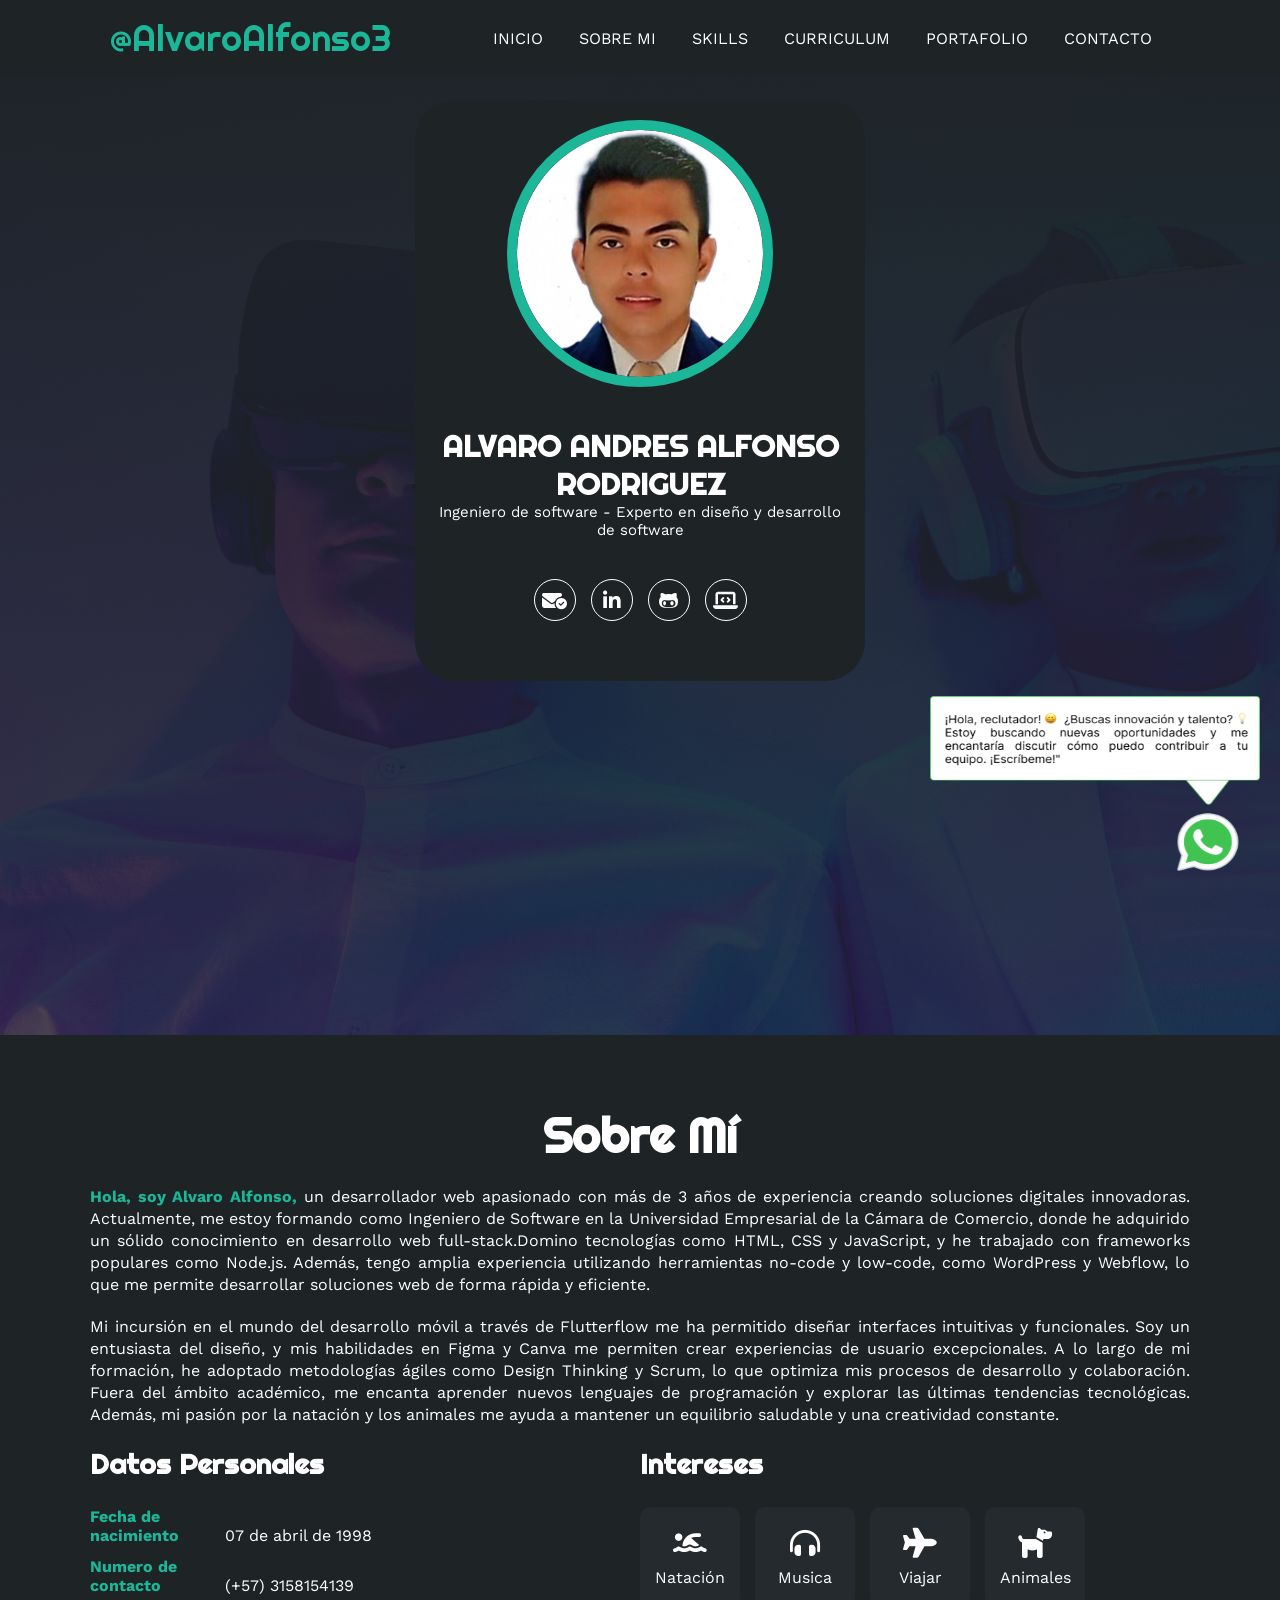
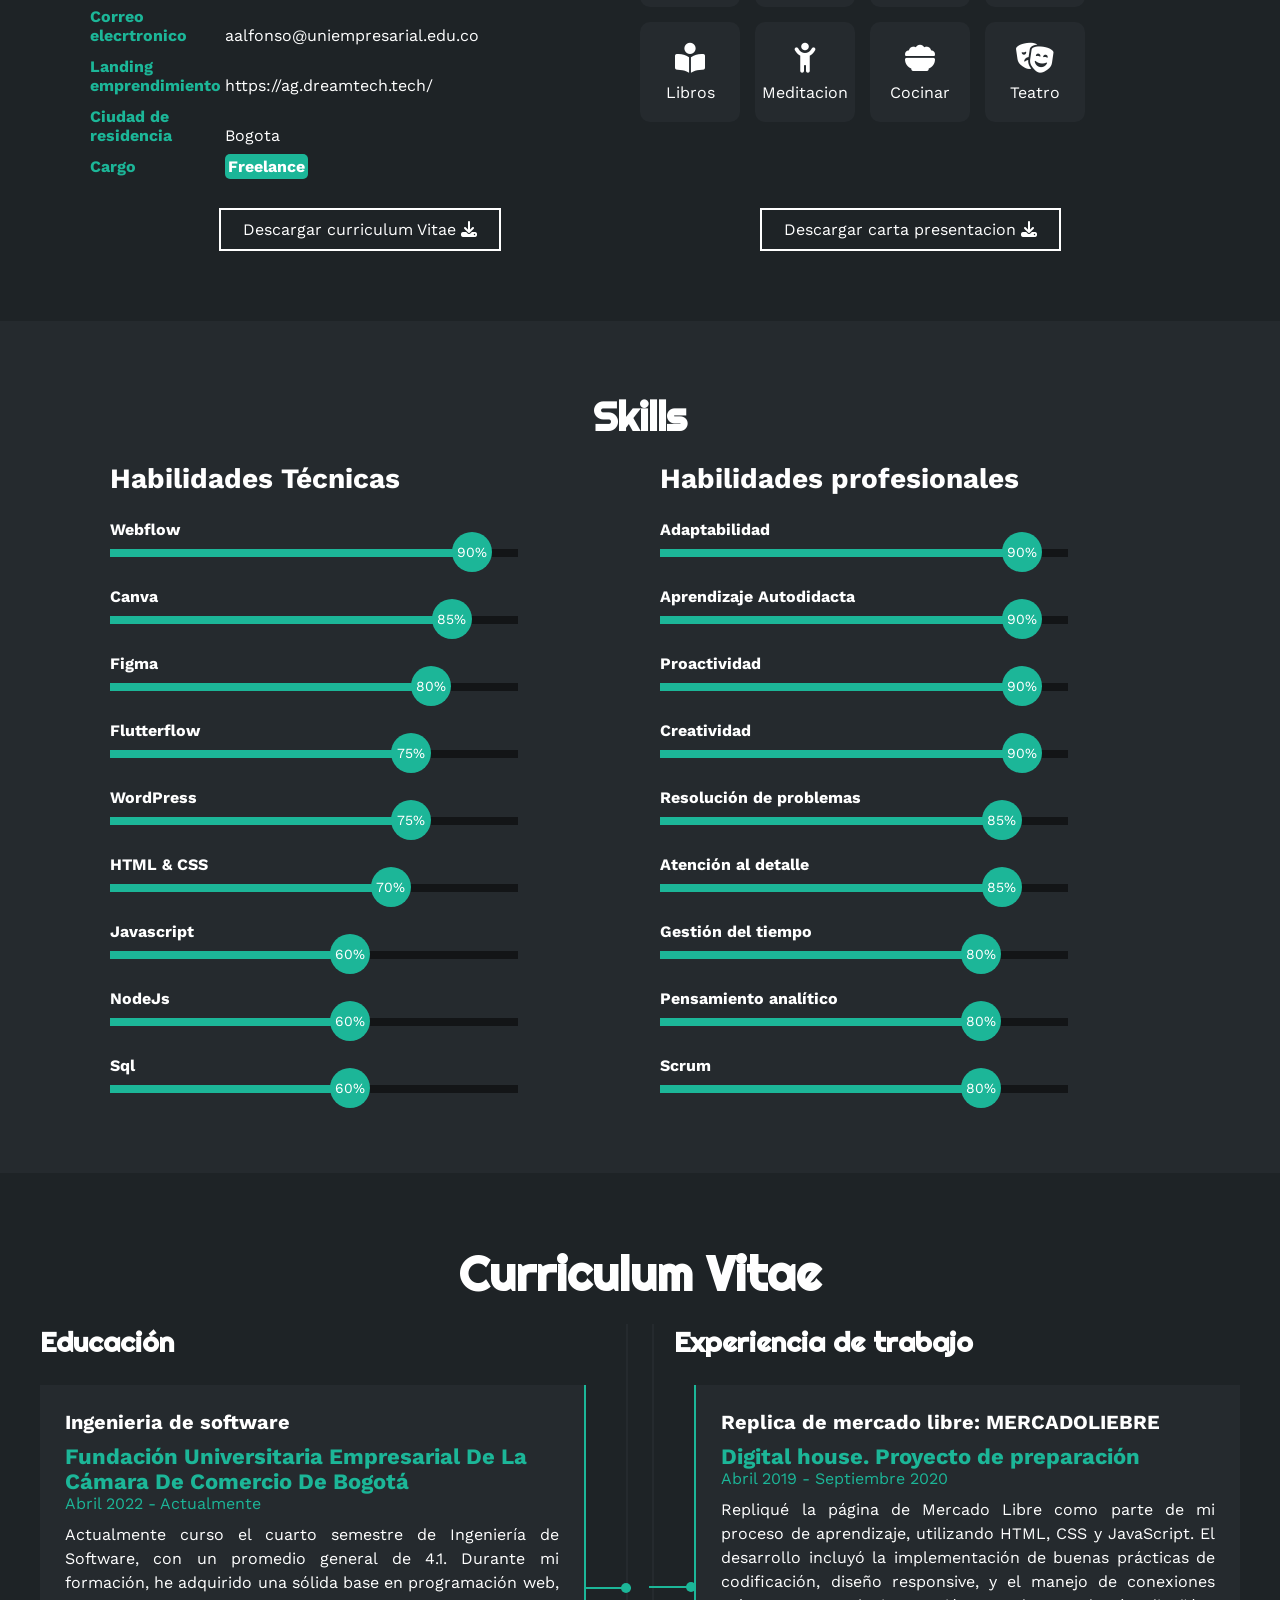
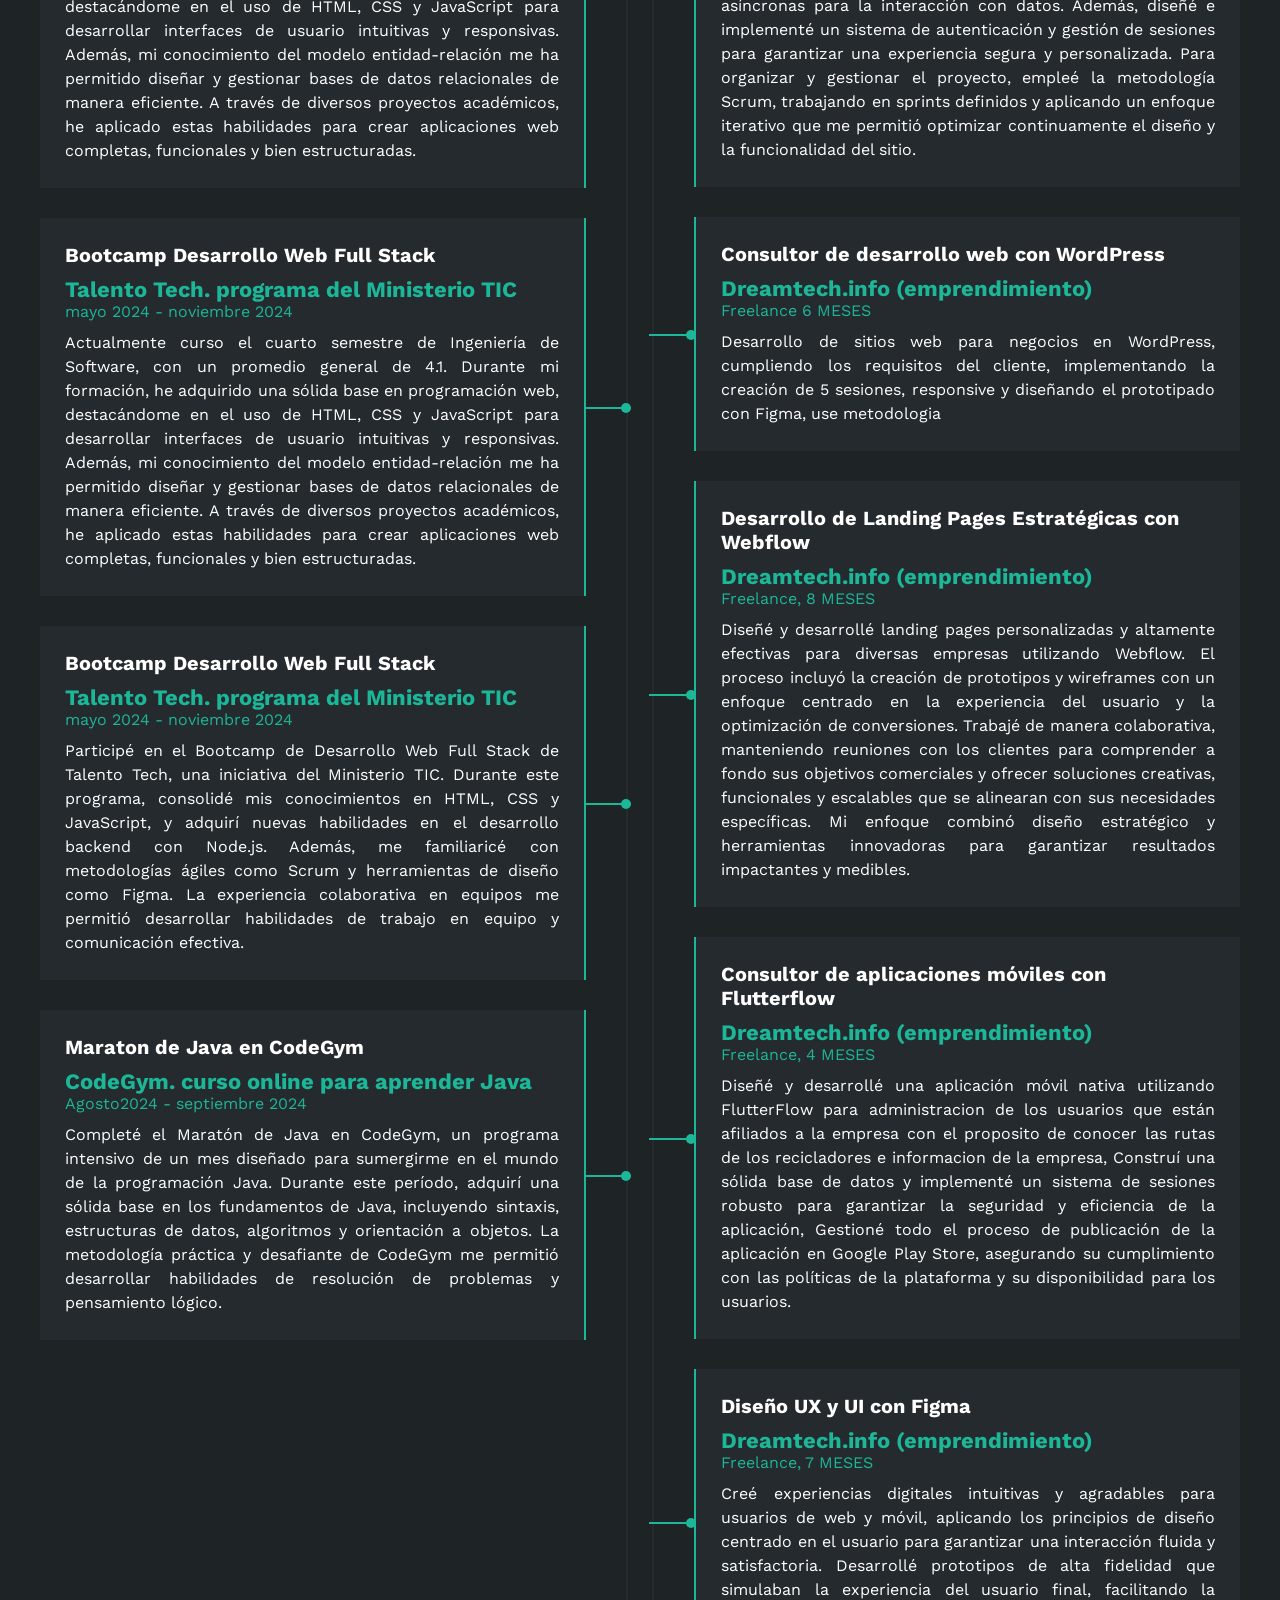
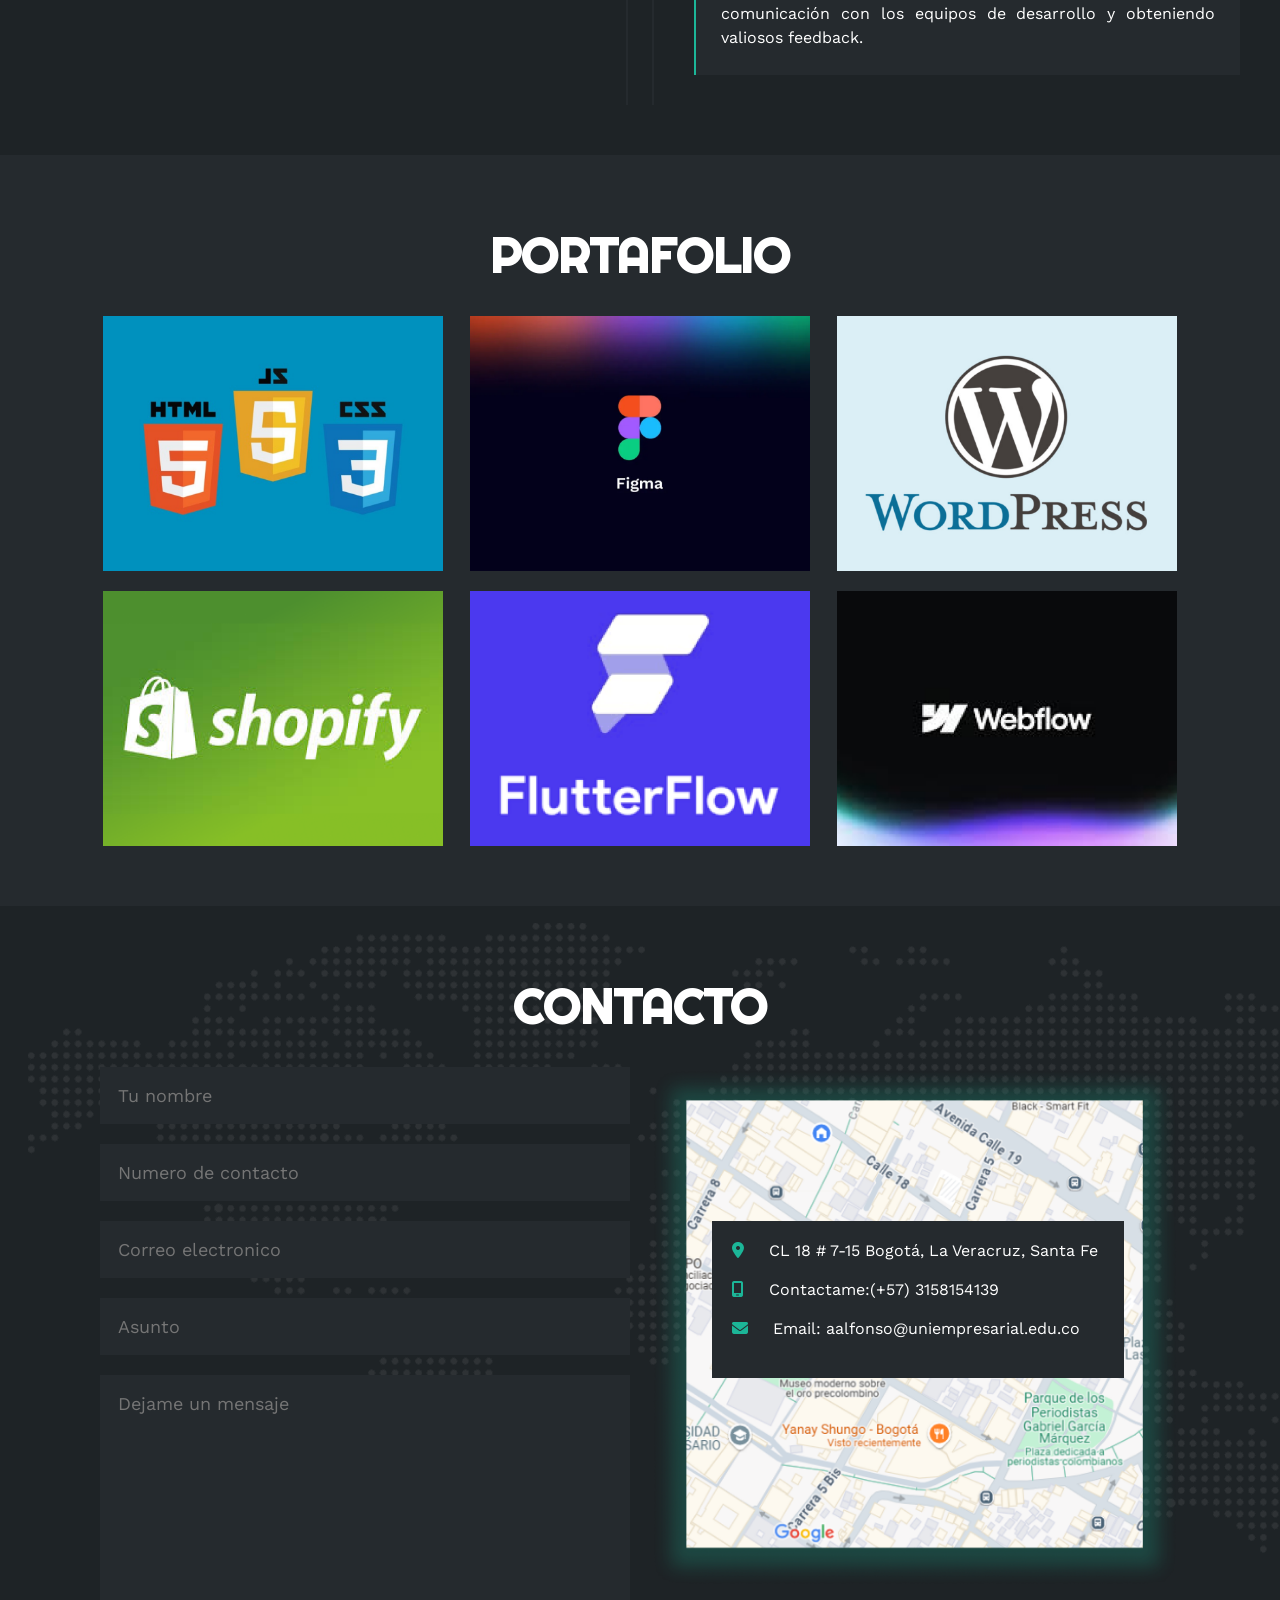
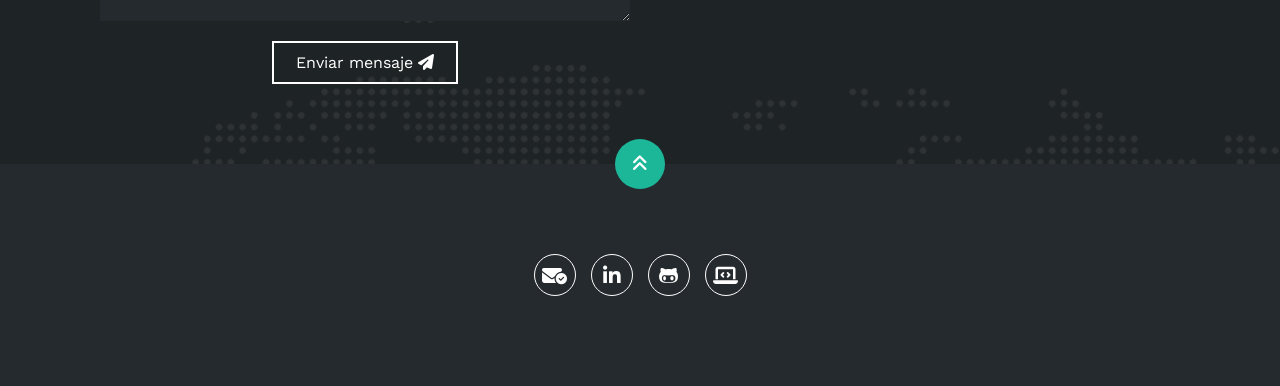
==== index.html @ a4301107 "upload proyect portafolio @AlvaroAlfonso" ====
<!DOCTYPE html>
<html lang="en">
<head>
    <meta charset="UTF-8">
    <meta name="viewport" content="width=device-width, initial-scale=1.0">
    <link rel="stylesheet" href="https://cdnjs.cloudflare.com/ajax/libs/font-awesome/6.6.0/css/all.min.css" integrity="sha512-Kc323vGBEqzTmouAECnVceyQqyqdsSiqLQISBL29aUW4U/M7pSPA/gEUZQqv1cwx4OnYxTxve5UMg5GT6L4JJg==" crossorigin="anonymous" referrerpolicy="no-referrer" />
    <title>Portafolio Alvaro Alfonso</title>
    <link rel="stylesheet" href="index.css">
</head>
<body>
    <!-- MENU ENCABEZADO-->
    <div class="contenedor-header">
        <header>
            <div class="logo">
                <a href="#">@AlvaroAlfonso3</a>
            </div>
            <nav id="nav" class="responsive">
                <ul>
                    <li><a href="#inicio" onclick="seleccionar()">INICIO</a></li>
                    <li><a href="#sobremi" onclick="seleccionar()">SOBRE MI</a></li>
                    <li><a href="#skills" onclick="seleccionar()">SKILLS</a></li>
                    <li><a href="#curriculum" onclick="seleccionar()">CURRICULUM</a></li>
                    <li><a href="#portafolio" onclick="seleccionar()">PORTAFOLIO</a></li>
                    <li><a href="#contato" onclick="seleccionar()">CONTACTO</a></li>
                </ul>
            </nav>
            <div class="nav-responsive" onclick="mostrarOcutarMenu()">
                <i class="fa-solid fa-bars"></i> 
            </div>
        </header>
    </div>

    <!-- SECCION INICIO-->
    <section id="inicio" class="inicio">
        <div class="contenido-banner">
            <div class="contenedor-img">
                <img src="/images/perfil Alvaro Alfonso.png" alt="foto_perfil_AlvaroAlfonso3">
            </div>
            <h1>ALVARO ANDRES ALFONSO RODRIGUEZ</h1>
            <h2>Ingeniero de software - Experto en diseño y desarrollo de software</h2>
            <div class="redes">
                <a href="mailto:aalfonso@uniempresarial.edu.co?subject=Vimos%20tu%20portafolio%20web%20y%20me%20gustaria%20contactarte&body=Hola%2C%20Alvaro%20Andres%20Alfonso%20Rodriguez%20vimos%20tu%20portafolio%20web%2C%20nos%20llama%20la%20atencion%20y%20queremos%20contactarnos%20contigo..." target="_blank" title="Estoy aquí para colaborar. ¡Escríbeme!"><i class="fa-solid fa-envelope-circle-check"></i></a>
                <a href="https://www.linkedin.com/in/alvaroalfonso3/" target="_blank" title="Conéctate y descubre mi trayectoria profesional"><i class="fa-brands fa-linkedin-in"></i></a>
                <a href="https://github.com/AlvaroAlfonso" target="_blank" title="Explora mis proyectos y contribuciones en código."><i class="fa-brands fa-github-alt"></i></a>
                <a href="https://platzi.com/p/AlvaroAlfonso3/" target="_blank" title="Visita mi perfil y descubre todos mis cursos y diplomas en Platzi"><i class="fa-solid fa-laptop-code"></i></a>
            </div>
        </div>
    </section>

    <!-- SECCION SOBRE MI-->
    <section id="sobremi" class="sobremi">
        <div class="contenido-seccion">
            <h2>Sobre Mí</h2>
            <p><span>Hola, soy Alvaro Alfonso, </span>un desarrollador web apasionado con más de 3 años de 
            experiencia creando soluciones digitales innovadoras. Actualmente, me estoy formando como 
            Ingeniero de Software en la Universidad Empresarial de la Cámara de Comercio, donde he adquirido 
            un sólido conocimiento en desarrollo web full-stack.Domino tecnologías como HTML, CSS y JavaScript, y he trabajado con frameworks populares como Node.js.
            Además, tengo amplia experiencia utilizando herramientas no-code y low-code, como WordPress y Webflow, 
            lo que me permite desarrollar soluciones web de forma rápida y eficiente. </p>

            <p>Mi incursión en el mundo del desarrollo móvil a través de Flutterflow me ha permitido diseñar interfaces 
            intuitivas y funcionales. Soy un entusiasta del diseño, y mis habilidades en Figma y Canva me permiten crear 
            experiencias de usuario excepcionales. A lo largo de mi formación, he adoptado metodologías ágiles como Design Thinking y Scrum, lo que optimiza 
            mis procesos de desarrollo y colaboración. Fuera del ámbito académico, me encanta aprender nuevos lenguajes 
            de programación y explorar las últimas tendencias tecnológicas. Además, mi pasión por la natación 
            y los animales me ayuda a mantener un equilibrio saludable y una creatividad constante.</p>
                <div class="fila">
                    <!-- Datos personales-->
                    <div class="col">
                        <h3>Datos Personales</h3>
                        <ul>
                            <li>
                                <strong>Fecha de nacimiento</strong>
                                07 de abril de 1998
                            </li>
                            <li>
                                <strong>Numero de contacto</strong>
                                (+57) 3158154139
                            </li>
                            <li>
                                <strong>Correo elecrtronico</strong>
                                aalfonso@uniempresarial.edu.co
                            </li>
                            <li>
                                <strong>Landing emprendimiento</strong>
                                https://ag.dreamtech.tech/
                            </li>
                            <li>
                                <strong>Ciudad de residencia</strong>
                                Bogota
                            </li>
                            <li>
                                <strong>Cargo</strong>
                                <span>Freelance</span>
                            </li>
                        </ul>
                    </div>
                    <!-- Intereses -->
                    <div class="col">
                        <h3>Intereses</h3>
                        <div class="contenedor-interes">
                            <div class="interes">
                                <i class="fa-solid fa-person-swimming"></i>
                                <span>Natación</span>
                            </div>
                            <div class="interes">
                                <i class="fa-solid fa-headphones-simple"></i>
                                <span>Musica</span>
                            </div>
                            <div class="interes">
                                <i class="fa-solid fa-plane"></i>
                                <span>Viajar</span>
                            </div>
                            <div class="interes">
                                <i class="fa-solid fa-dog"></i>
                                <span>Animales</span>
                            </div>
                            <div class="interes">
                                <i class="fa-solid fa-book-open-reader"></i>
                                <span>Libros</span>
                            </div>
                            <div class="interes">
                                <i class="fa-solid fa-child-reaching"></i>
                                <span>Meditacion</span>
                            </div>
                            <div class="interes">
                                <i class="fa-solid fa-bowl-food"></i>
                                <span>Cocinar</span>
                            </div>
                            <div class="interes">
                                <i class="fa-solid fa-masks-theater"></i>
                                <span>Teatro</span>
                            </div>

                        </div>
                    </div>
                </div>
                <div class="curriculum-vitae">
                    <button>
                        Descargar curriculum Vitae <i class="fa-solid fa-download"></i>
                        <span class="overlay"></span>
                    </button>
                    <button>
                        Descargar carta presentacion <i class="fa-solid fa-download"></i>
                        <span class="overlay"></span>
                    </button>
                </div> 
        </div>
    </section>

    <!-- SECCCION SKILLS-->
    <section class="skills" id="skills">
        <div class="contenido-seccion">
            <h2>Skills</h2>
            <div class="fila">
                <!-- Habilidades técnicas-->
                <div class="col">
                    <h3>Habilidades Técnicas</h2>
                    <div class="skill">
                        <span>Webflow</span>
                        <div class="barra-skill">
                            <div class="progreso webflow">
                                <span>90%</span>
                            </div>
                        </div>
                    </div>
                    <div class="skill">
                        <span>Canva</span>
                        <div class="barra-skill">
                            <div class="progreso canva">
                                <span>85%</span>
                            </div>
                        </div>
                    </div>
                    <div class="skill">
                        <span>Figma</span>
                        <div class="barra-skill">
                            <div class="progreso figma">
                                <span>80%</span>
                            </div>
                        </div>
                    </div>
                    <div class="skill">
                        <span>Flutterflow</span>
                        <div class="barra-skill">
                            <div class="progreso flutterflow">
                                <span>75%</span>
                            </div>
                        </div>
                    </div>
                    <div class="skill">
                        <span>WordPress</span>
                        <div class="barra-skill">
                            <div class="progreso wordpress">
                                <span>75%</span>
                            </div>
                        </div>
                    </div>
                    <div class="skill">
                        <span>HTML & CSS</span>
                        <div class="barra-skill">
                            <div class="progreso html-y-css">
                                <span>70%</span>
                            </div>
                        </div>
                    </div>
                    <div class="skill">
                        <span>Javascript</span>
                        <div class="barra-skill">
                            <div class="progreso javascript">
                                <span>60%</span>
                            </div>
                        </div>
                    </div>
                    <div class="skill">
                        <span>NodeJs</span>
                        <div class="barra-skill">
                            <div class="progreso nodejs">
                                <span>60%</span>
                            </div>
                        </div>
                    </div>
                    
                    <div class="skill">
                        <span>Sql</span>
                        <div class="barra-skill">
                            <div class="progreso sql">
                                <span>60%</span>
                            </div>
                        </div>
                    </div>
                </div>
                <!-- Habilidades profesionales-->
                <div class="col">
                    <h3>Habilidades profesionales</h2>
                    <div class="skill">
                        <span>Adaptabilidad</span>
                        <div class="barra-skill">
                            <div class="progreso adaptabilidad">
                                <span>90%</span>
                            </div>
                        </div>
                    </div>
                    <div class="skill">
                        <span>Aprendizaje Autodidacta</span>
                        <div class="barra-skill">
                            <div class="progreso aprendizaje-autodidacta">
                                <span>90%</span>
                            </div>
                        </div>
                    </div>
                    <div class="skill">
                        <span>Proactividad</span>
                        <div class="barra-skill">
                            <div class="progreso proactividad">
                                <span>90%</span>
                            </div>
                        </div>
                    </div>
                    <div class="skill">
                        <span>Creatividad</span>
                        <div class="barra-skill">
                            <div class="progreso creatividad">
                                <span>90%</span>
                            </div>
                        </div>
                    </div>
                    <div class="skill">
                        <span>Resolución de problemas</span>
                        <div class="barra-skill">
                            <div class="progreso resolucion-problemas">
                                <span>85%</span>
                            </div>
                        </div>
                    </div>
                    <div class="skill">
                        <span>Atención al detalle</span>
                        <div class="barra-skill">
                            <div class="progreso atencion_detalle">
                                <span>85%</span>
                            </div>
                        </div>
                    </div>
                    <div class="skill">
                        <span>Gestión del tiempo</span>
                        <div class="barra-skill">
                            <div class="progreso gestion-tiempo">
                                <span>80%</span>
                            </div>
                        </div>
                    </div>
                    <div class="skill">
                        <span>Pensamiento analítico</span>
                        <div class="barra-skill">
                            <div class="progreso pensamiento-analitico">
                                <span>80%</span>
                            </div>
                        </div>
                    </div>
                    <div class="skill">
                        <span>Scrum</span>
                        <div class="barra-skill">
                            <div class="progreso scrum">
                                <span>80%</span>
                            </div>
                        </div>
                    </div>
                    
                </div>
            </div>
        </div>
    </section>

    <!-- SECCCION CURRICULUM-->
    <section class="curriculum" id="curriculum">
        <div class="contenido-seccion">
            <h2>Curriculum Vitae</h2>
            <div class="fila">
                <div class="col izquierda">
                    <h3>Educación</h3>
                    <div class="item izq">
                        <h4>Ingenieria de software</h4>
                        <span class="casa">Fundación Universitaria Empresarial De La Cámara De Comercio De Bogotá</span>
                        <span class="fecha">Abril 2022 - Actualmente</span>
                        <p>Actualmente curso el cuarto semestre de Ingeniería de Software, con un promedio general de 4.1. 
                        Durante mi formación, he adquirido una sólida base en programación web, destacándome en el uso de HTML, 
                        CSS y JavaScript para desarrollar interfaces de usuario intuitivas y responsivas. Además, mi conocimiento
                        del modelo entidad-relación me ha permitido diseñar y gestionar bases de datos relacionales de manera 
                        eficiente. A través de diversos proyectos académicos, he aplicado estas habilidades para crear 
                        aplicaciones web completas, funcionales y bien estructuradas.</p>
                        <div class="conectori">
                            <div class="circuloi"></div>
                        </div>
                    </div>
                    <div class="item izq">
                        <h4>Bootcamp Desarrollo Web Full Stack </h4>
                        <span class="casa">Talento Tech. programa del Ministerio TIC </span>
                        <span class="fecha">mayo 2024 - noviembre 2024</span>
                        <p>Actualmente curso el cuarto semestre de Ingeniería de Software, con un promedio general de 4.1. Durante mi formación, he adquirido 
                        una sólida base en programación web, destacándome en el uso de HTML, CSS y JavaScript para desarrollar interfaces de usuario intuitivas 
                        y responsivas. Además, mi conocimiento del modelo entidad-relación me ha permitido diseñar y gestionar bases de datos relacionales de 
                        manera eficiente. A través de diversos proyectos académicos, he aplicado estas habilidades para crear aplicaciones web completas, 
                        funcionales y bien estructuradas.</p>
                        <div class="conectori">
                            <div class="circuloi"></div>
                        </div>
                    </div>
                    <div class="item izq">
                        <h4>Bootcamp Desarrollo Web Full Stack </h4>
                        <span class="casa">Talento Tech. programa del Ministerio TIC </span>
                        <span class="fecha">mayo 2024 - noviembre 2024</span>
                        <p>Participé en el Bootcamp de Desarrollo Web Full Stack de Talento Tech, una iniciativa del Ministerio TIC. Durante este programa, 
                        consolidé mis conocimientos en HTML, CSS y JavaScript, y adquirí nuevas habilidades en el desarrollo backend con Node.js. Además, 
                        me familiaricé con metodologías ágiles como Scrum y herramientas de diseño como Figma. La experiencia colaborativa en equipos me 
                        permitió desarrollar habilidades de trabajo en equipo y comunicación efectiva.</p>
                        <div class="conectori">
                            <div class="circuloi"></div>
                        </div>
                    </div>
                    <div class="item izq">
                        <h4>Maraton de Java en CodeGym</h4>
                        <span class="casa">CodeGym. curso online para aprender Java</span>
                        <span class="fecha">Agosto2024 - septiembre 2024</span>
                        <p>Completé el Maratón de Java en CodeGym, un programa intensivo de un mes diseñado para sumergirme en el mundo de la programación Java.
                        Durante este período, adquirí una sólida base en los fundamentos de Java, incluyendo sintaxis, estructuras de datos, algoritmos y orientación
                        a objetos. La metodología práctica y desafiante de CodeGym me permitió desarrollar habilidades de resolución de problemas y pensamiento lógico.</p>
                        <div class="conectori">
                            <div class="circuloi"></div>
                        </div>
                    </div>
                </div>
                <div class="col derecha">
                    <h3>Experiencia de trabajo</h3>
                    <div class="item der">
                        <h4>Replica de mercado libre: MERCADOLIEBRE</h4>
                        <span class="casa">Digital house. Proyecto de preparación</span>
                        <span class="fecha">Abril 2019 - Septiembre 2020</span>
                        <p>Repliqué la página de Mercado Libre como parte de mi proceso de aprendizaje, utilizando HTML, CSS y JavaScript. El desarrollo incluyó la 
                        implementación de buenas prácticas de codificación, diseño responsive, y el manejo de conexiones asíncronas para la interacción con datos. 
                        Además, diseñé e implementé un sistema de autenticación y gestión de sesiones para garantizar una experiencia segura y personalizada. Para 
                        organizar y gestionar el proyecto, empleé la metodología Scrum, trabajando en sprints definidos y aplicando un enfoque iterativo que me permitió 
                        optimizar continuamente el diseño y la funcionalidad del sitio.</p>
                        <div class="conectord">
                            <div class="circulod"></div>
                        </div>
                    </div>
                    <div class="item der">
                        <h4>Consultor de desarrollo web con WordPress</h4>
                        <span class="casa">Dreamtech.info (emprendimiento)</span>
                        <span class="fecha">Freelance 6 MESES</span>
                        <p>Desarrollo de sitios web para negocios en WordPress, cumpliendo los requisitos del cliente, 
                        implementando la creación de 5 sesiones, responsive y diseñando el prototipado con
                        Figma, use metodologia</p>
                        <div class="conectord">
                            <div class="circulod"></div>
                        </div>
                    </div>
                    <div class="item der">
                        <h4>Desarrollo de Landing Pages Estratégicas con Webflow</h4>
                        <span class="casa">Dreamtech.info (emprendimiento)</span>
                        <span class="fecha">Freelance, 8 MESES</span>
                        <p>Diseñé y desarrollé landing pages personalizadas y altamente efectivas para diversas empresas utilizando Webflow. El proceso 
                        incluyó la creación de prototipos y wireframes con un enfoque centrado en la experiencia del usuario y la optimización de conversiones. 
                        Trabajé de manera colaborativa, manteniendo reuniones con los clientes para comprender a fondo sus objetivos comerciales y ofrecer 
                        soluciones creativas, funcionales y escalables que se alinearan con sus necesidades específicas. Mi enfoque combinó diseño estratégico 
                        y herramientas innovadoras para garantizar resultados impactantes y medibles.</p>
                        <div class="conectord">
                            <div class="circulod"></div>
                        </div>
                    </div>
                    <div class="item der">
                        <h4>Consultor de aplicaciones móviles con Flutterflow</h4>
                        <span class="casa">Dreamtech.info (emprendimiento)</span>
                        <span class="fecha">Freelance, 4 MESES</span>
                        <p>Diseñé y desarrollé una aplicación móvil nativa utilizando FlutterFlow para administracion de los usuarios que están
                        afiliados a la empresa con el proposito de conocer las rutas de los recicladores e informacion de la empresa, Construí una
                        sólida base de datos y implementé un sistema de sesiones robusto para garantizar la seguridad y eficiencia de la aplicación,
                        Gestioné todo el proceso de publicación de la aplicación en Google Play Store, asegurando su cumplimiento
                        con las políticas de la plataforma y su disponibilidad para los usuarios.</p>
                        <div class="conectord">
                            <div class="circulod"></div>
                        </div>
                    </div>
                    <div class="item der">
                        <h4>Diseño UX y UI con Figma</h4>
                        <span class="casa">Dreamtech.info (emprendimiento)</span>
                        <span class="fecha">Freelance, 7 MESES</span>
                        <p>Creé experiencias digitales intuitivas y agradables para usuarios de web y móvil, aplicando los principios de diseño centrado 
                        en el usuario para garantizar una interacción fluida y satisfactoria. Desarrollé prototipos de alta fidelidad que simulaban la
                        experiencia del usuario final, facilitando la comunicación con los equipos de desarrollo y obteniendo valiosos feedback. </p>
                        <div class="conectord">
                            <div class="circulod"></div>
                        </div>
                    </div>
                </div>
            </div>
        </div>
    </section>

    <!-- SECCION PORTAFOLIO-->
    <section class="portafolio" id="portafolio">
        <div class="contenido-seccion">
            <h2>PORTAFOLIO</h2>
            <div class="galeria">
                <div class="proyecto">
                    <img src="./images/logo_code.png" alt="Proyecto_code:HTML-CSS-JAVASCRIPT">
                    <div class="overlay">
                        <h3>Proyecto Mercado-Liebre</h3>
                        <p> Desde cero a Mercado Libre: ¡Dominé HTML, CSS, JavaScript 
                        y Scrum construyendo mi propio e-commerce!</p>
                    </div>
                </div>
                <div class="proyecto">
                    <img src="./images/logo_figma.png" alt="Proyecto_figma">
                    <div class="overlay">
                        <h3>Prototipados web y movile con Figma</h3>
                        <p> Diseño de experiencias digitales. Especializado en crear 
                        interfaces intuitivas y agradables para usuarios de web y móvil.</p>
                    </div>        
                </div>
                <div class="proyecto">
                    <img src="./images/logo_wordpress.png" alt="Proyecto_wordpress">
                    <div class="overlay">
                        <h3>Construccion de paginas web robustas con Wordpress</h3>
                        <p> Desarrollo web personalizado, centrado en el usuario y 
                        optimizado para dispositivos móviles.</p>
                    </div>
                </div>
                <div class="proyecto">
                    <img src="./images/logo_shopify.png" alt="Proyecto_shopify">
                    <div class="overlay">
                        <h3>Construccion de Ecommerce con Shopify</h3>
                        <p> Desarrollo web personalizado, centrado en el usuario y 
                        optimizado para dispositivos móviles.</p>
                    </div>
                </div>
                <div class="proyecto">
                    <img src="./images/logo_flutterflow.png" alt="Proyecto_flutterflow">
                    <div class="overlay">
                        <h3>Creacion de app mobile con Flutterflow</h3>
                        <p>Diseñé y desarrollé una aplicación móvil nativa con FlutterFlow, 
                        optimizando la gestión de rutas y usuarios para una experiencia móvil 
                        intuitiva y eficiente.</p>
                    </div>
                </div>
                <div class="proyecto">
                    <img src="./images/logo_webflow.png" alt="Proyecto_webflow">
                    <div class="overlay">
                        <h3>Creacion de landing page con Webflow</h3>
                        <p> Construyo landing pages personalizadas y optimizadas para generar
                        leads y aumentar las conversiones, adaptándome a las necesidades únicas 
                        de cada cliente y garantizando una experiencia de usuario excepcional.</p>
                    </div>
                </div>
            </div>
    </section>

    <!-- SECCION CONTACTO-->
    <section class="contacto" id="contacto">
        <div class="contenido-seccion">
            <h2>CONTACTO</h2>
            <div class="fila">
                <!-- FORMULARIO-->
                <div class="col">
                    <input type="text" placeholder="Tu nombre">
                    <input type="text" placeholder="Numero de contacto">
                    <input type="text" placeholder="Correo electronico">
                    <input type="text" placeholder="Asunto">
                    <textarea name="" id="" cols="30" rows="10" placeholder="Dejame un mensaje"></textarea>
                    <button>
                        Enviar mensaje <i class="fa-solid fa-paper-plane"></i>
                        <span class="overlay"></span>
                    </button>
                </div>
                <!-- MAPA-->
                <div class="col">
                    <img src="images/ubicacion_mapa.png" alt="fondo_mapa" >
                    <div class="info">
                        <ul>
                            <li>
                                <i class="fa-solid fa-location-dot"></i>
                                CL 18 # 7-15 Bogotá, La Veracruz, Santa Fe
                            </li>
                            <li>
                                <i class="fa-solid fa-mobile-screen"></i>
                                Contactame:(+57) 3158154139
                            </li>
                            <li>
                                <i class="fa-solid fa-envelope"></i>
                                Email: aalfonso@uniempresarial.edu.co
                            </li>
                        </ul>
                    </div>
                </div>
            </div>
        </div>
        <a href="https://wa.link/3ogqlh" class="whatsapp-icon" target="_blank">
            <img src="./images/Contaccto whatsapp.png" alt="">
        </a>
    </section>

    

    <!-- Footer-->
    <footer>
        <a href="#inicio" class="arriba">
            <i class="fa-solid fa-angles-up"></i>
        </a>
        <div class="redes">
            <a href="mailto:aalfonso@uniempresarial.edu.co?subject=Vimos%20tu%20portafolio%20web%20y%20me%20gustaria%20contactarte&body=Hola%2C%20Alvaro%20Andres%20Alfonso%20Rodriguez%20vimos%20tu%20portafolio%20web%2C%20nos%20llama%20la%20atencion%20y%20queremos%20contactarnos%20contigo..." target="_blank" title="Estoy aquí para colaborar. ¡Escríbeme!"><i class="fa-solid fa-envelope-circle-check"></i></a>
            <a href="https://www.linkedin.com/in/alvaroalfonso3/" target="_blank" title="Conéctate y descubre mi trayectoria profesional"><i class="fa-brands fa-linkedin-in"></i></a>
            <a href="https://github.com/AlvaroAlfonso" target="_blank" title="Explora mis proyectos y contribuciones en código."><i class="fa-brands fa-github-alt"></i></a>
            <a href="https://platzi.com/p/AlvaroAlfonso3/" target="_blank" title="Visita mi perfil y descubre todos mis cursos y diplomas en Platzi"><i class="fa-solid fa-laptop-code"></i></a>
        </div>
    </footer>

    <script src="./script.js"></script>
</body>
</html>
---- index.css ----
@import url('https://fonts.googleapis.com/css2?family=Righteous&display=swap');
@import url('https://fonts.googleapis.com/css2?family=Righteous&family=Work+Sans:ital,wght@0,100..900;1,100..900&display=swap');
*{
    box-sizing: border-box;
    font-family: "Work Sans";
    margin: 0;
    padding: 0;
}
html{
    /*me permite realizar cuando hagaa clic en los links del menu*/
    scroll-behavior: smooth;
}
/*Menu*/
.contenedor-header{
    background: #1e2326;
    position: fixed;
    width: 100%;
    top:0;
    left:0;
    z-index: 99; 
}
.contenedor-header header{
    max-width: 1100px;
    margin: auto;
    display: flex;
    justify-content: space-between;
    align-items: center;
    padding: 15px 20px;
}
.contenedor-header header .logo a{
    font-family: "Righteous";
    font-size: 36px;
    color: #1cb698;
    text-decoration: none;
}
.contenedor-header header ul{
    display: flex;
    list-style: none;
}
.contenedor-header header nav ul li a{
    text-align: none;
    color: #fff;
    margin: 0 15px;
    padding: 3px;
    transition: .5s;
    text-decoration: none;
    
}
.contenedor-header header nav ul li a:hover{
    color: #1cb698;
}

.nav-responsive{
    background-color: #1cb698;
    color: #fff;
    padding: 5px 10px;
    border-radius: 5px;
    cursor: pointer;
    display: none;
}

/* Seccion INICIO*/
.inicio{
    background: linear-gradient(to top, rgba(30,35,38,.8), rgba(30,35,38,1)),
    url(images/banner_color.jpg);
    background-size: cover;
    height: 115vh;
    color: #fff;
    display: flex;
    align-items: center;
    
}
.inicio .contenido-banner{
    padding: 20px;
    background-color: #1e2326;
    max-width: 450px;
    margin: auto;
    text-align: center;
    border-radius: 40px;
    margin-top: 100px;
} 
.inicio .contenido-banner img{
    margin-top:40px;
    border: 10px solid #1cb698;
    display: block;
    width: 65%;
    margin: auto;
    border-radius: 100%;
}

.inicio .contenido-banner h1{
    margin-top: 40px;
    font-size: 30px;
    font-family: "Righteous";
}

.inicio .contenido-banner h2{
    font-size: 15px;
    font-weight: normal;
}

.inicio .contenido-banner .redes a{
    color: #fff;
    display: inline-block;
    text-decoration: none;
    border: 1px solid #fff;
    border-radius: 100%;
    width: 42px;
    height: 42px;
    line-height: 42px;
    margin: 40px 5px;
    font-size: 20px;
    transition: .3s;
}

.inicio .contenido-banner .redes a:hover{
    background-color: #1cb698;
}

/* Seccion SOBRE MI*/
.sobremi{
    background-color: #1e2326;
    color: #fff;
    padding: 50px 20px;
}
.sobremi .contenido-seccion{
    max-width: 1100px;
    margin:auto
}
.sobremi h2{
    font-size:48px;
    font-family:"Righteous";
    text-align: center;
    padding: 20px 0px;
}

.sobremi .contenido-seccion p{
    font:18px;
    line-height:22px;
    margin-bottom:20px;
    text-align: justify;
}
.sobremi .contenido-seccion p span{
    color: #1cb698;
    font-weight: bold;
}

.sobremi .fila{
    display: flex;
}
.sobremi .fila .col{
    width:50%
}
.sobremi .fila .col h3{
    font-size: 28px;
    font-family: "Righteous";
    margin-bottom: 25px;
}

.sobremi .fila .col ul{
    list-style: none;
}
.sobremi .fila .col ul li{
    margin:12px 0;
}
.sobremi .fila .col ul li strong{
    display: inline-block;
    color: #1cb698;
    width: 130px;
}
.sobremi .fila .col ul li span{
    background-color: #1cb698;
    padding: 3px;
    font-weight: bold;
    border-radius: 5px;
}
.sobremi .fila .col .contenedor-interes{
    display: flex;
    flex-wrap: wrap;
}
.sobremi .fila .col .contenedor-interes .interes{
    width: 100px;
    height: 100px;
    background-color: #252a2e;
    border-radius: 10px;
    margin:0 15px 15px 0;
    display: flex;
    flex-direction: column;
    align-items: center;
    justify-content: center;
    transition: .3s;
}

.sobremi .fila .col .contenedor-interes .interes:hover{
    background-color: #1cb698;
}
.sobremi .fila .col .contenedor-interes .interes i{
    font-size: 30px;
    margin-bottom: 10px;
}

.sobremi button{
    cursor: pointer;
    background-color: transparent;
    border: 2px solid #fff;
    position: relative;
    width: fit-content;
    display: block;
    margin: 20px auto;
    padding: 10px 22px;
    font-size:16px;
    color:#fff;
    position: relative;
    z-index: 10;
}

.sobremi button .overlay{
    position: absolute;
    top: 0;
    left: 0;
    width: 0;
    height: 100%;
    background-color: #1cb698;
    z-index: -1;
    transition: 1s;
}

.sobremi button:hover .overlay{
    width: 100%;
}
.sobremi .curriculum-vitae{
    display: flex;
}

/* Habilidades tecnicas y profesionales*/

.skills{
    background-color: #252A2E;
    color: #fff;
    padding: 50px 20px;
}

.skills .contenido-seccion{
    max-width: 1100px;
    margin: auto;
}

.skills h2{
    font-size: 40px;
    font-family: "Righteous";
    text-align: center;
    padding: 20px 0;
}

.skills .fila{
    display: flex;
}
.skills .fila .col{
    width: 50%;
    padding:0 20px;
}

.skills .fila .col h3{
    font-size: 28px;
    font-weight: "Righteous";
    margin-bottom: 25px;
}
.skills .skill > span{
    font-weight: bold;
    display: block;
    margin-bottom: 10px;
}

.skills .skill .barra-skill{
    height: 8px;
    width: 80%;
    background-color: #131517;
    position: relative;
    margin-bottom: 30px;
}
.skills .skill .progreso{
    background-color: #1cb698;
    position: absolute;
    top: 0px;
    left: 0;
    height: 8px;
}

.skills .skill .barra-skill span{
    position: absolute;
    height: 40px;
    width: 40px;
    background-color: #1cb698;
    border-radius: 50px;
    line-height: 40px;
    text-align: center;
    top: -17px;
    right: -15px;
    font-size: 14px;
}

/* estas claves se agregan de forma dinamica con javascript*/
/* Habilidades tecnicas*/
.skills .skill .flutterflow{
    width: 75%;
    animation: 2s flutterflow forwards;

}

@keyframes flutterflow {
    0%{width: 0%};
    100%{width: 75%};
}

.skills .skill .figma{
    width: 80%;
    animation: 2s figma forwards;

}

@keyframes figma {
    0%{width: 0%};
    100%{width: 80%};
}

.skills .skill .canva{
    width: 85%;
    animation: 2s canva forwards;

}

@keyframes canva {
    0%{width: 0%};
    100%{width: 85%};
}

.skills .skill .html-y-css{
    width: 70%;
    animation: 2s html-y-css forwards;

}

@keyframes html-y-css {
    0%{width: 0%};
    100%{width: 70%};
}

.skills .skill .javascript{
    width: 60%;
    animation: 2s javascript forwards;

}

@keyframes javascript {
    0%{width: 0%};
    100%{width: 70%};
}
.skills .skill .nodejs{
    width: 60%;
    animation: 2s nodejs forwards;

}

@keyframes nodejs {
    0%{width: 0%};
    100%{width: 70%};
}
.skills .skill .wordpress{
    width: 75%;
    animation: 2s wordpress forwards;

}

@keyframes wordpress {
    0%{width: 0%};
    100%{width: 75%};
}
.skills .skill .webflow{
    width: 90%;
    animation: 2s webflow forwards;

}

@keyframes webflow {
    0%{width: 0%};
    100%{width: 90%};
}
.skills .skill .sql{
    width: 60%;
    animation: 2s sql forwards;

}

@keyframes sql {
    0%{width: 0%};
    100%{width: 60%};
}
.skills .skill .scrum{
    width: 80%;
    animation: 2s scrum forwards;

}

@keyframes scrum {
    0%{width: 0%};
    100%{width: 80%};
}

/* Habilidades profesionales*/

.skills .skill .adaptabilidad{
    width: 90%;
    animation: 2s adaptabilidad forwards;

}

@keyframes adaptabilidad {
    0%{width: 0%};
    100%{width: 90%};
}

.skills .skill .gestion-tiempo{
    width: 80%;
    animation: 2s gestion-tiempo forwards;

}

@keyframes gestion-tiempo{
    0%{width: 0%};
    100%{width: 80%};
}
.skills .skill .resolucion-problemas{
    width: 85%;
    animation: 2s resolucion-problemas forwards;

}

@keyframes resolucion-problemas{
    0%{width: 0%};
    100%{width: 85%};
}
.skills .skill .pensamiento-analitico{
    width: 80%;
    animation: 2s pensamiento-analitico forwards;

}

@keyframes pensamiento-analitico{
    0%{width: 0%};
    100%{width: 80%};
}
.skills .skill .proactividad{
    width: 90%;
    animation: 2s proactividad forwards;

}

@keyframes proactividad{
    0%{width: 0%};
    100%{width: 90%};
}
.skills .skill .creatividad{
    width: 90%;
    animation: 2s creatividad forwards;

}

@keyframes creatividad{
    0%{width: 0%};
    100%{width: 90%};
}
.skills .skill .autodisciplina{
    width: 75%;
    animation: 2s autodisciplina forwards;

}

@keyframes autodisciplina{
    0%{width: 0%};
    100%{width: 75%};
}
.skills .skill .aprendizaje-autodidacta{
    width: 90%;
    animation: 2s aprendizaje-autodidacta forwards;

}

@keyframes aprendizaje-autodidacta{
    0%{width: 0%};
    100%{width: 90%};
}
.skills .skill .atencion_detalle{
    width:85%;
    animation: 2s atencion_detalle forwards;

}

@keyframes atencion_detalle{
    0%{width: 0%};
    100%{width: 85%};
}
.skills .skill .escucha-activa{
    width:80%;
    animation: 2s escucha-activa forwards;

}

@keyframes escucha-activa{
    0%{width: 0%};
    100%{width: 80%};
}

/* Seccion Curriculum*/

.curriculum{
    background-color: #1e2326;
    color: #fff;
    padding: 50px 20px;
}
.curriculum.contenido-seccion{
    max-width: 1100px;
    margin: auto;
}

.curriculum h2{
    font-size: 48px;
    font-family: "Righteous";
    text-align: center;
    padding: 20px 0;
}

.curriculum .fila{
    display: flex;
    justify-content:  space-between;

}

.curriculum .fila .col{
    width: 49%;
    padding: 0 20px;
}

.curriculum .fila .col h3{
    font-size: 28px;
    font-family: "Righteous";
    margin-bottom: 25px;
}

.curriculum .fila .izquierda{
    border-right:  2px solid #252A2E;
}

.curriculum  .fila .derecha{
    border-left:  2px solid #252A2E;
}

.curriculum .fila .item{
    padding: 25px;
    margin-bottom: 30px;
    background-color: #252A2E;
    position: relative;
}
.curriculum .fila .item h4{
    font-size: 20px;
    margin-bottom: 10px;
}
.curriculum .fila .item .casa{
    color: #1cb698;
    font-size: 22px;
    font-weight: bold;
    display: block;
}
.curriculum .fila .item .fecha{
    display: block;
    color: #1cb698;
    margin-bottom: 10px;
}

.curriculum .fila .item p{
    line-height: 24px;
    text-align: justify;
}

.curriculum .fila .izq{
    border-right: 2px solid #1cb698;
    margin-right: 20px;
}
.curriculum .fila .der{
    border-left: 2px solid #1cb698;
    margin-left: 20px;
}
.curriculum .fila .item .conectori{
    height: 2px;
    background-color: #1cb698;
    width: 47px;
    position: absolute;
    top: 50%;
    right: -47px;
    z-index: 5;
}

.curriculum .fila .item .conectori .circuloi{
    display: block;
    height: 10px;
    width: 10px;
    border-radius: 50%;
    background-color: #1cb698;
    float: right;
    position: relative;
    bottom: 4px;
}
.curriculum .fila .item .conectord{
    height: 2px;
    background-color: #1cb698;
    width: 47px;
    position: absolute;
    top: 50%;
    left: -47px;
    z-index: 5;
}

.curriculum .fila .item .conectord .circulod{
    display: block;
    height: 10px;
    width: 10px;
    border-radius: 50%;
    background-color: #1cb698;
    float: right;
    position: relative;
    bottom: 4px;
}
/* PORTAFOLIO WEB */

.portafolio{
    background-color: #252A2E;
    color: #fff;
    padding: 50px 20px;
}

.portafolio .contenido-seccion{
    max-width: 1100px;
    margin: auto;
}

.portafolio h2{
    font-size: 48px;
    font-family: "Righteous";
    text-align: center;
    padding: 20px 0;
}

.portafolio .galeria{
    display: flex;
    flex-wrap: wrap;
    justify-content: space-around;
}

.portafolio .galeria .proyecto{
    position: relative;
    max-width:340px;
    height: fit-content;
    margin: 10px;
    cursor: pointer;
}

.portafolio .galeria .proyecto img{
    width: 100%;
    display: block;
}

.portafolio .galeria .proyecto .overlay{
    position: absolute;
    top: 0px;
    width: 100%;
    height: 100%;
    text-align: center;
    background: linear-gradient(rgba(28,182,152,.8), rgba(28,182,152,.8));
    display: flex;
    flex-direction: column;
    justify-content: center;
    transition: 1s;
    font-size:13px;
    letter-spacing: 2px;
    opacity: 0;
}

.portafolio .galeria .proyecto .overlay h3{
    margin-bottom: 20px;
    transition: 1s;
    padding-bottom: 20px;
}

.portafolio .galeria .proyecto .overlay:hover{
    opacity: 1;
}

.portafolio .galeria .proyecto .overlay:hover h3{
    margin-bottom:0px;
}

/* SECCION CONTACTANOS */

.contacto{
    background-image: url(images/fondo_mapa.png);
    background-color: #1e2326;
    color:#fff;
    padding: 50px 0;
}

.contacto .contenido-seccion{
    max-width: 1100px;
    margin: auto;
}

.contacto h2{
    font-size: 48px;
    font-family: "Righteous";
    text-align: center;
    padding: 20px 0;
}

.contacto .fila{
    display: flex;
}

.contacto .col{
    width: 50%;
    padding: 10px;
    position: relative;
}

.contacto .col input, .contacto .col textarea{
    display: block;
    width: 100%;
    padding: 18px;
    border: none;
    margin-bottom: 20px;
    background-color: #252A2E;
    color: #fff;
    font-size: 18px;
}

.contacto button{
    cursor:pointer;
    background-color: transparent;
    border: 2px solid #fff;
    width: fit-content;
    display: block;
    margin: 20px auto;
    padding: 10px 22px;
    font-size: 16px;
    color: #fff;
    position: relative;
    z-index: 10;
}

.contacto button .overlay{
    position: absolute;
    top: 0;
    left: 0;
    width: 0;
    height: 100%;
    background-color: #1cb698;
    z-index: -1;
    transition: 1s;
}

.contacto button:hover .overlay{
    width: 100%;
}

.contacto .col img{
    width: 100%;
}

.contacto .col .info{
    position: absolute;
    top: 25%;
    background-color: #252A2E;
    padding: 20px;
    width: 75%;
    left: 13%;
}
.contacto .col .info ul{
    list-style: none;
}

.contacto .col .info ul li{
    margin-bottom: 20px;
}

.contacto .col ul li i{
    color: #1cb698;
    display: inline-block;
    margin-right: 20px;
}

/* Footer */

footer{
    background-color: #252A2E;
    color: #fff;
    padding: 50px 0 30px 0;
    text-align: center;
    position: relative;
    width: 100%;
}

footer .redes{
    margin-bottom: 20px;
}

footer .redes a{
    color: #fff;
    display: inline-block;
    text-decoration: none;
    border: 1px solid #fff;
    border-radius: 100%;
    width: 42px;
    height: 42px;
    line-height: 42px;
    margin: 40px 5px;
    font-size: 20px;
    transition:  .3s;
}
.whatsapp-icon{
    position: fixed;  
    bottom: 20px; /* Distancia desde el fondo */  
    right: 20px; /* Distancia desde la derecha */  
    z-index: 1000
}

.whatsapp-icon img{
    height: 180px;
    width: 330px;
}
footer .arriba{
    display: block;
    width: 50px;
    height: 50px;
    background-color: #1cb698;
    color: #fff;
    position: absolute;
    left: 50%;
    transform: translateX(-50%);
    top:-25px;
    border-radius: 50%;
    line-height: 50px;
    font-size:18px;
}

/* responsive */

@media screen and (max-width:980px){
    
    .inicio{
        height: 135vh;
    }
    
    nav{
        display: none;
    }
    .nav-responsive{
        display: block;
    }
    nav.responsive{
        display: block;
        position: absolute;
        right: 0;
        top: 75px;
        background-color: #252A2E;
        width: 180px;
    }
    .contenedor-header header ul{
        display: block;
    }
    .nav.renponsive ul{
        display: block !important;
    }
    nav.responsive ul li{
        border-bottom: 1px solid #fff;
        padding: 10px 0;
    }
    .contacto .col .info{
        top: 12%;
    }
    .sobremi .curriculum-vitae{
        flex-direction: column;
    }
    
}
@media screen and (max-width:700px){
    .contenedor-header header ul {
        display: block;
    }
    .sobremi .contenido-seccion p {
        text-align: center;
    }
    .sobremi .fila{
        display: block;
    }
    .sobremi .fila .col{
        width: fit-content;
    }
    .skills .fila{
        display: block;
    }
    .skills .fila .col{
        width: 100%;
    }
    .skills .fila .col .barra-skills{
        width: 100%;
    }
    .curriculum .fila{
        display: block;
    }
    .curriculum .fila .col{
        width: 90%;
    }
    .curriculum .fila .derecha{
        margin-left: 20px;
    }
    .portafolio .galeria{
        width: 100%;
        gap: 30px;
    }
    .portafolio .galeria .proyecto{
        max-width: 80%;
        display: flex;
        justify-content: space-around;
    }
    .contacto .fila{
        display: block;
    }
    .contacto .fila .col{
        width: 100%;
    }
    .contacto .col .info{
        top: 22%;
        width: 70%;
    }
    .whatsapp-icon img{
        width: 55%;
        height: 50%;
    }

    a.whatsapp-icon{
        text-align: end;
    }
    .sobremi .fila .col .contenedor-interes {
        justify-content: center
    }
    
}
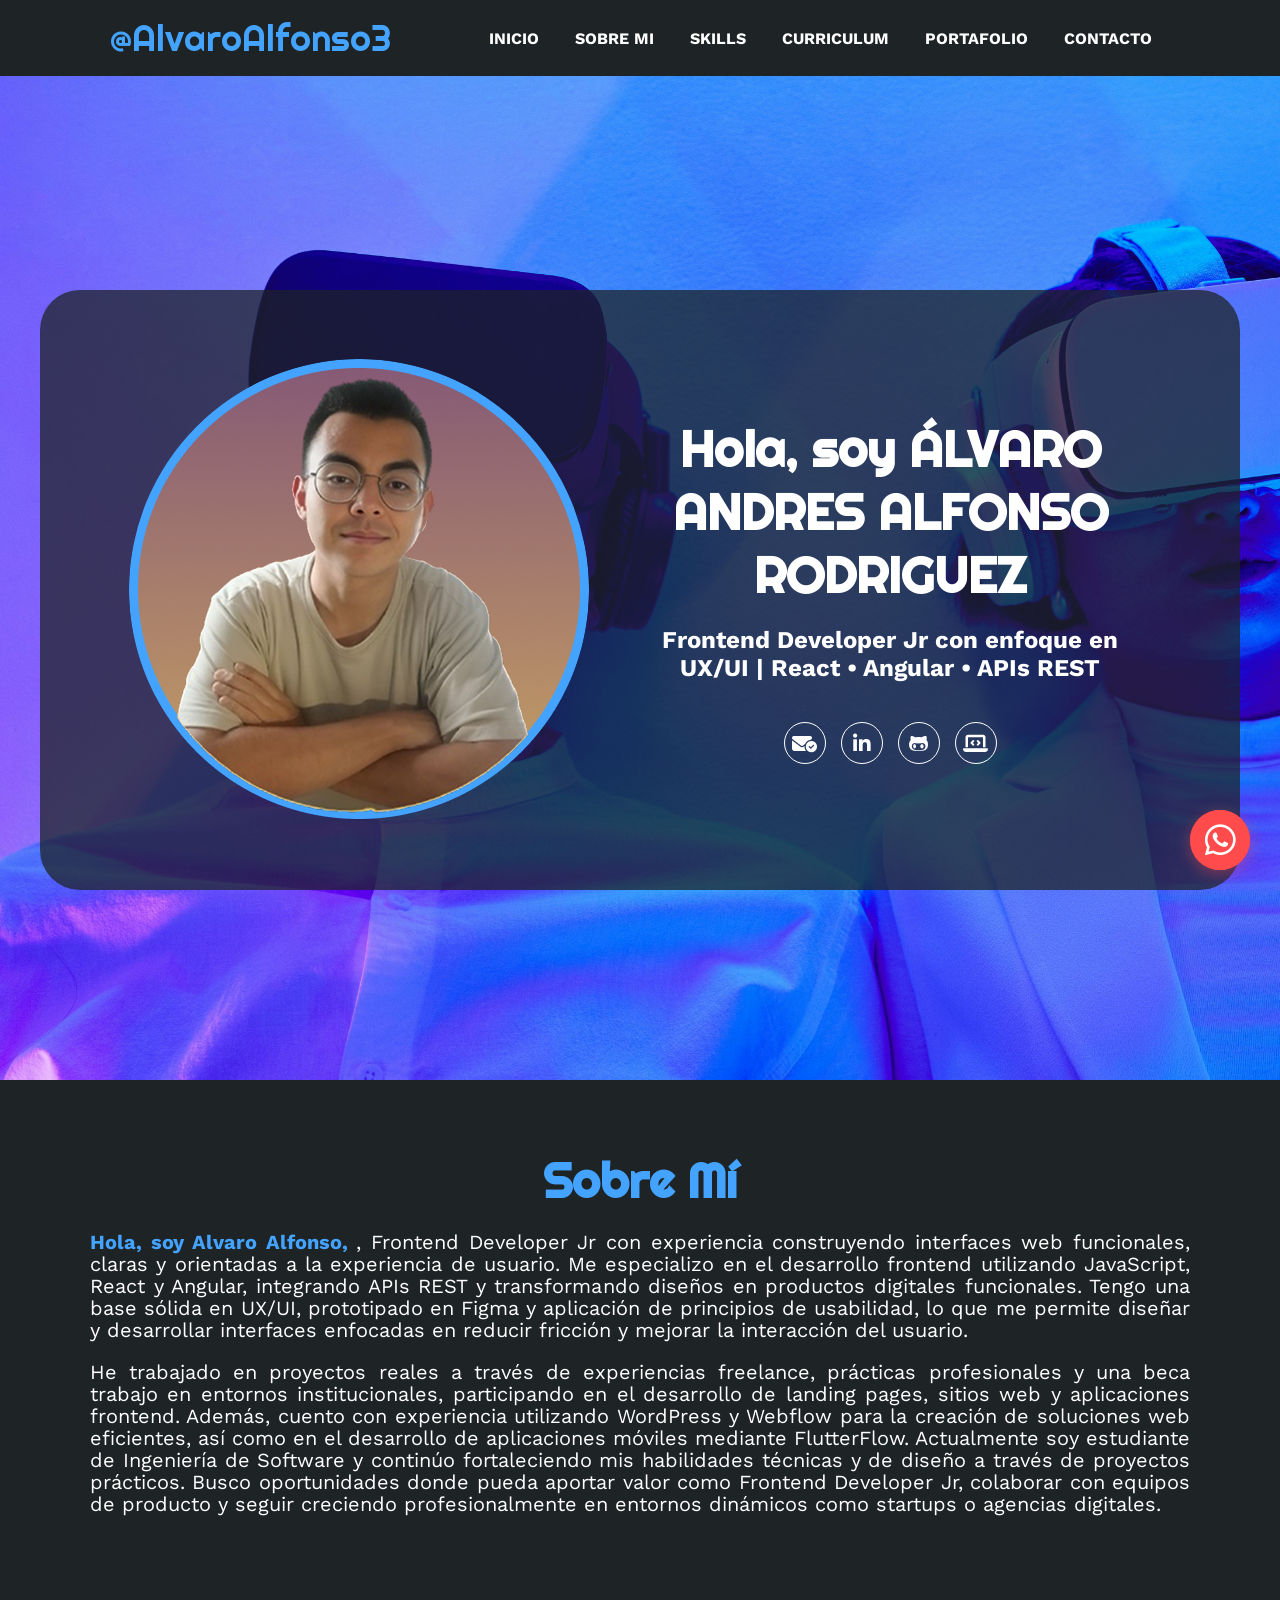
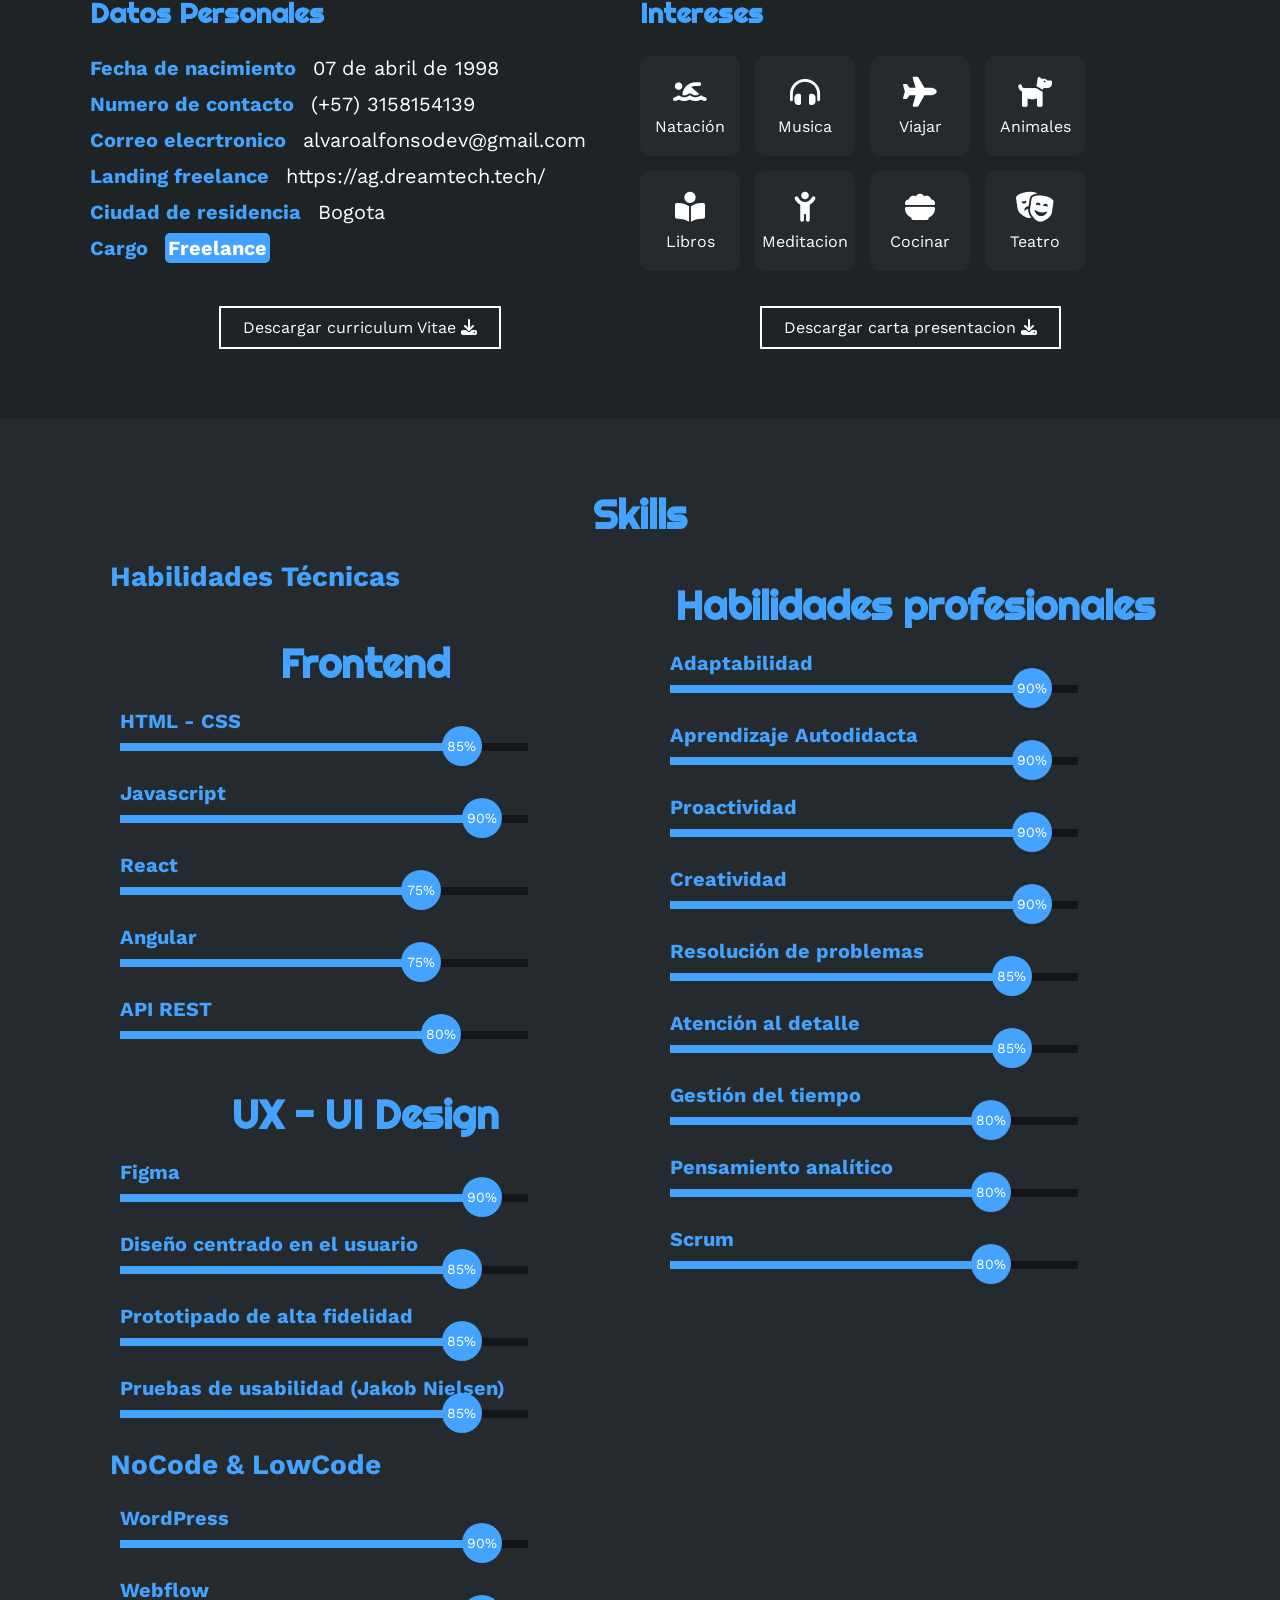
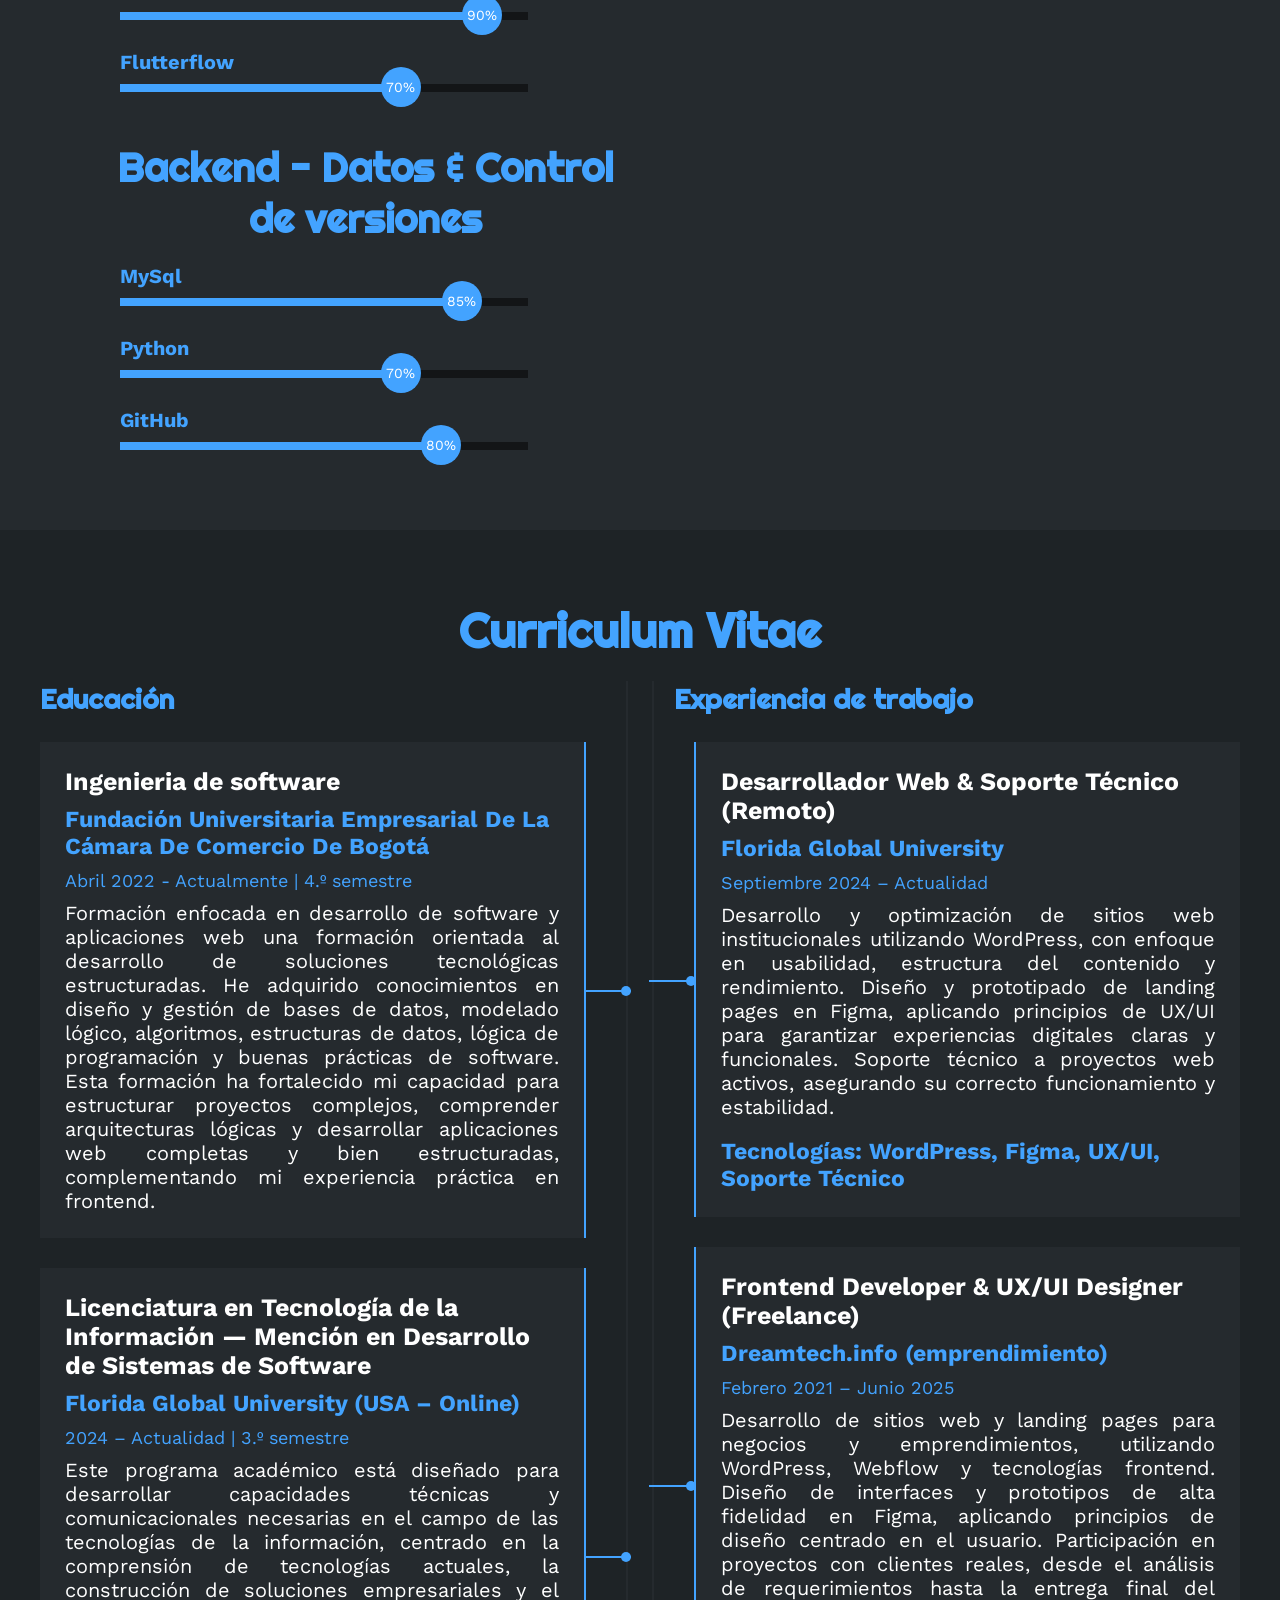
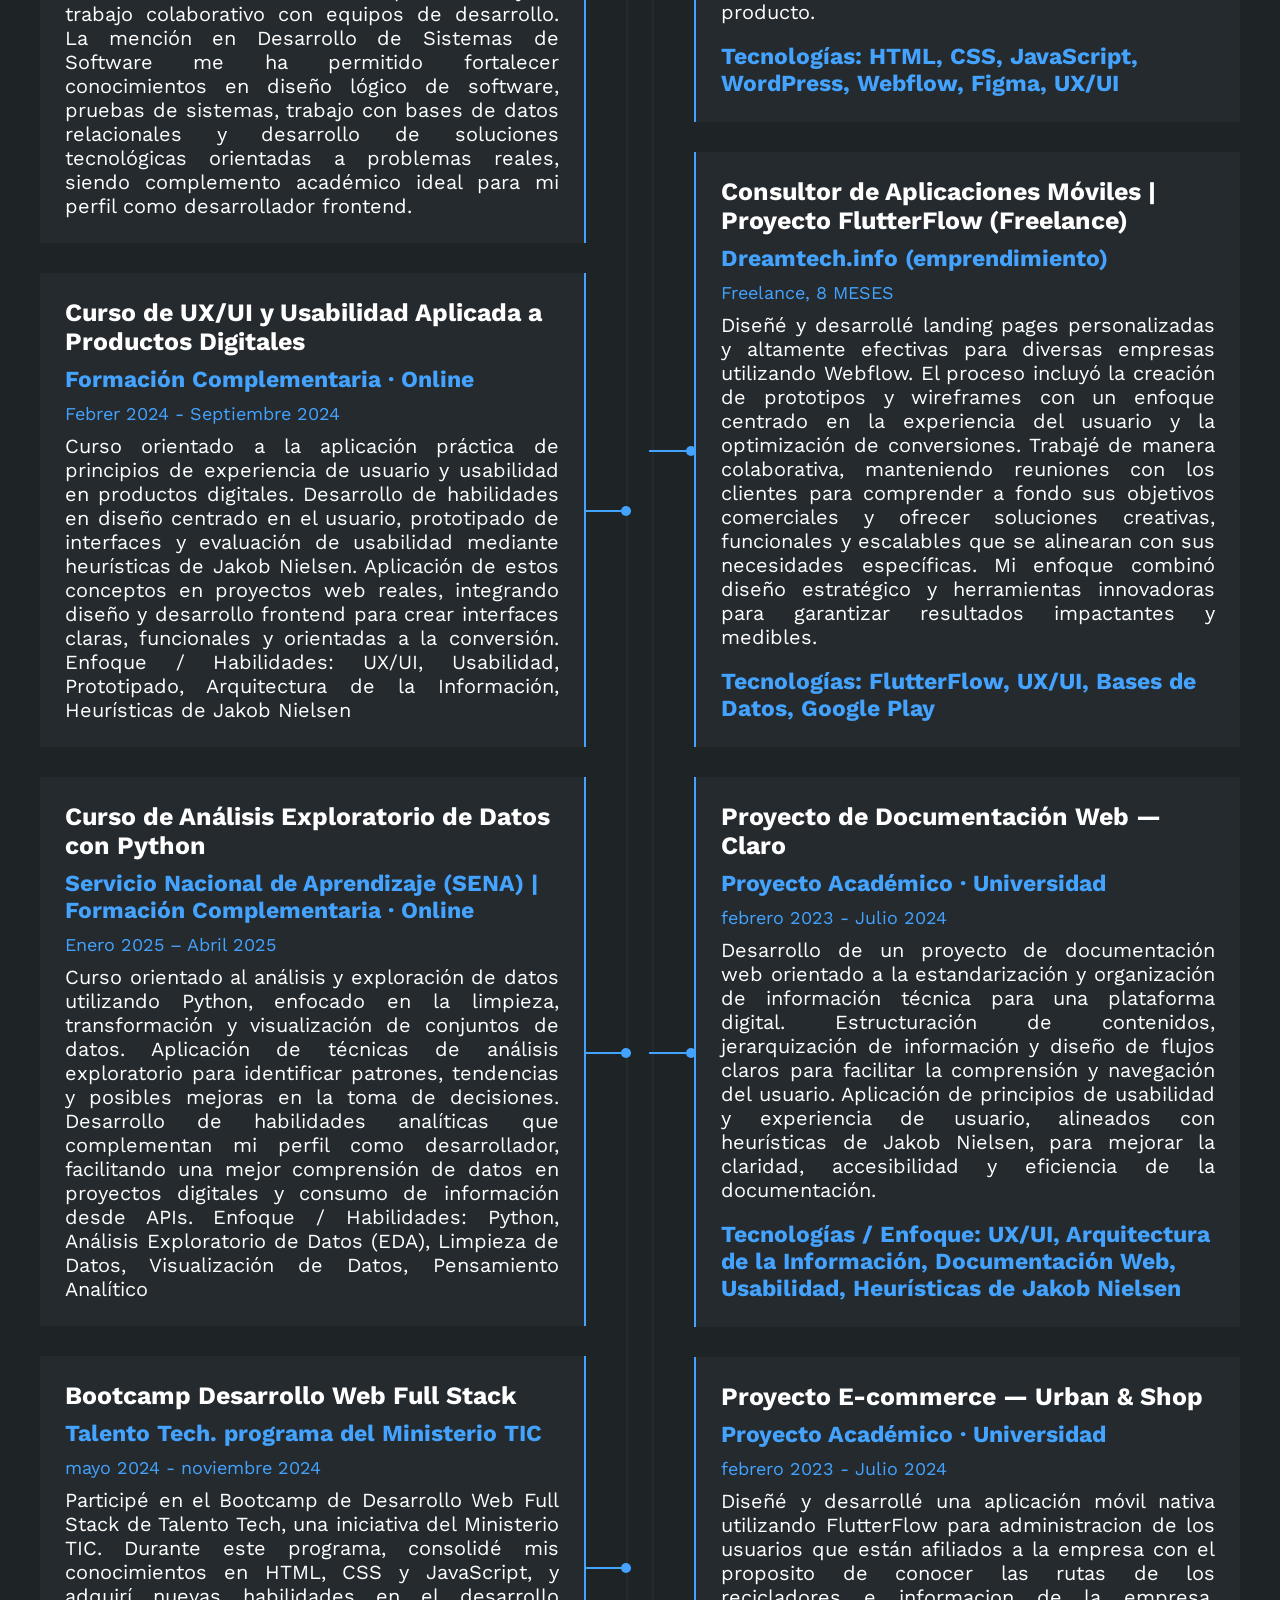
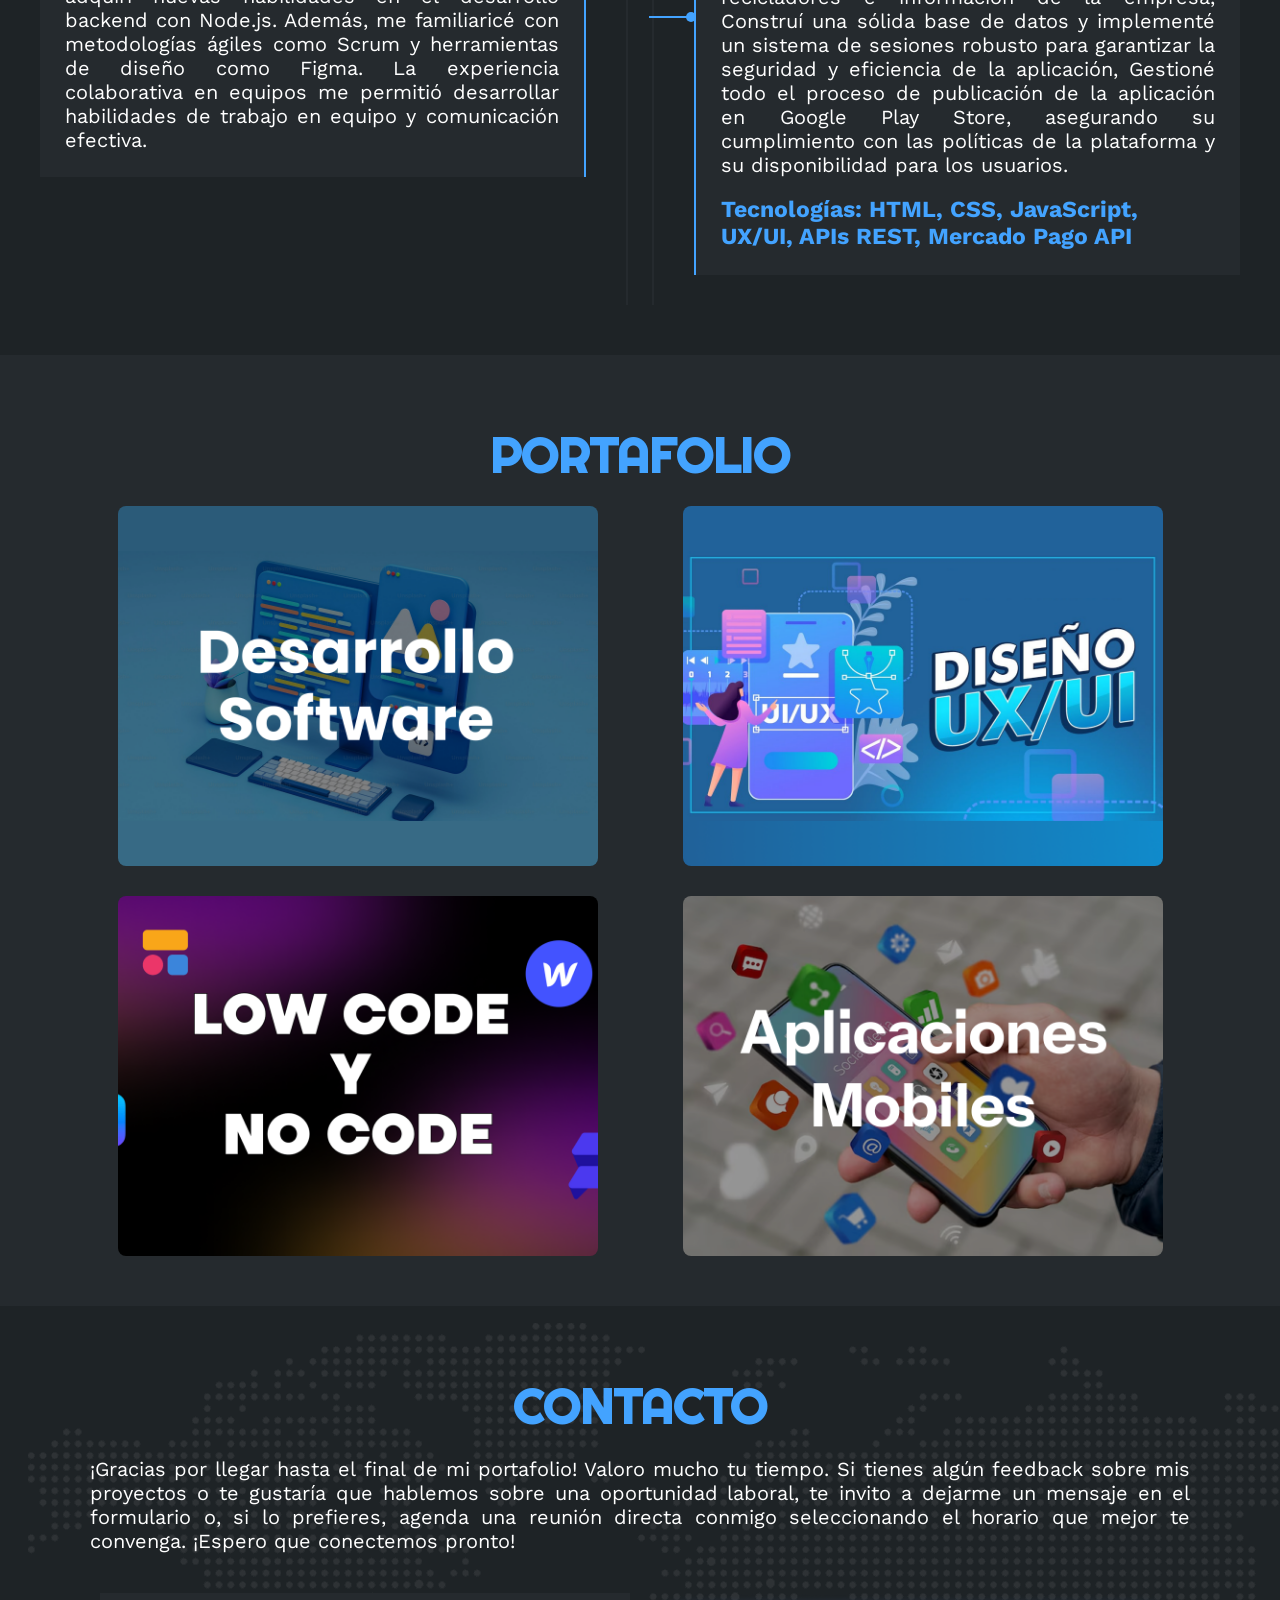
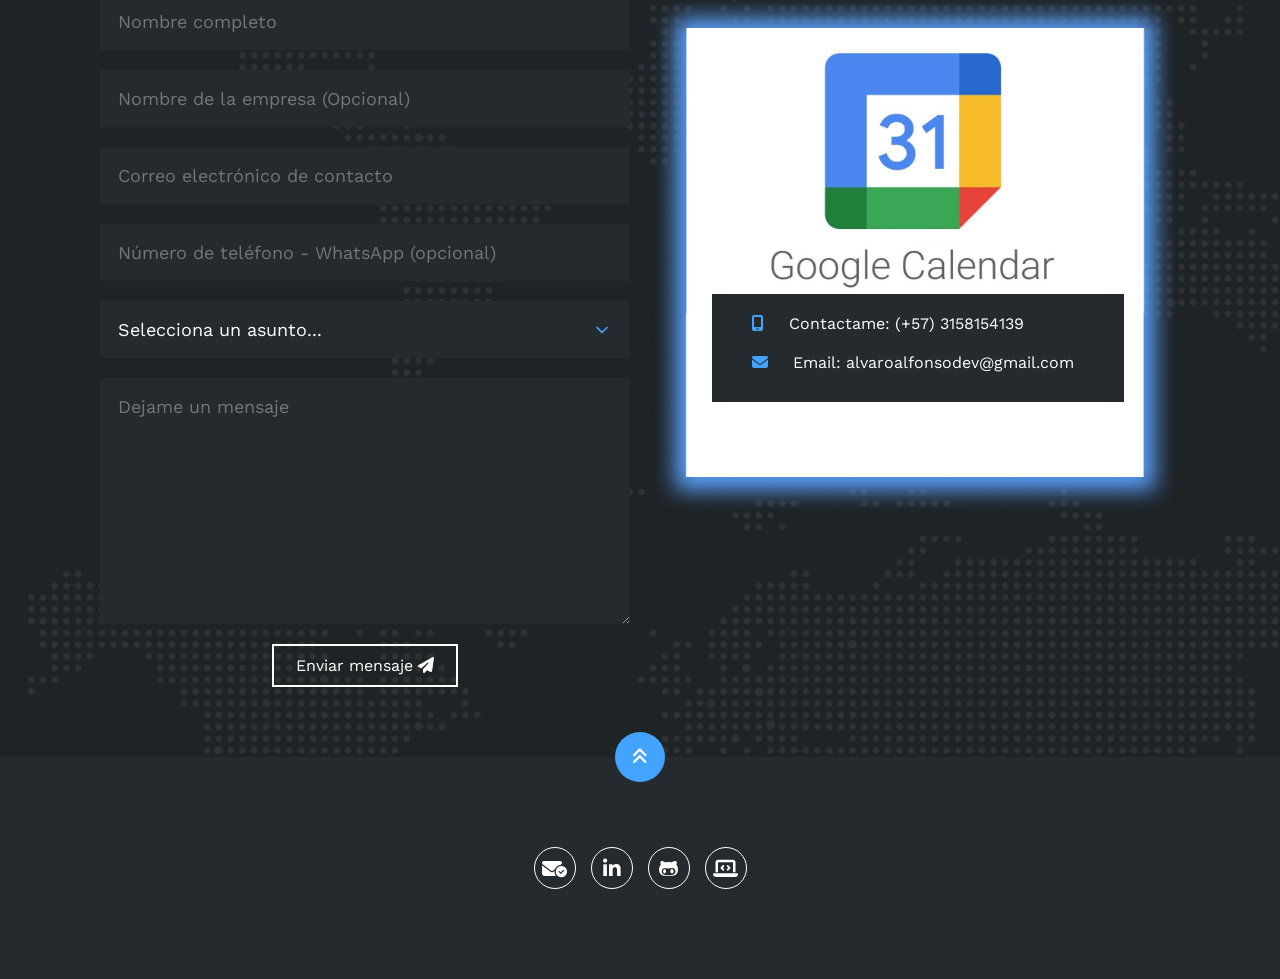
==== commit 4be4c568: "Actualizacion: Nuevo portafolio moderno" ====
--- a/index.html
+++ b/index.html
@@ -1,27 +1,27 @@
 <!DOCTYPE html>
-<html lang="en">
+<html lang="es">
 <head>
     <meta charset="UTF-8">
     <meta name="viewport" content="width=device-width, initial-scale=1.0">
     <link rel="stylesheet" href="https://cdnjs.cloudflare.com/ajax/libs/font-awesome/6.6.0/css/all.min.css" integrity="sha512-Kc323vGBEqzTmouAECnVceyQqyqdsSiqLQISBL29aUW4U/M7pSPA/gEUZQqv1cwx4OnYxTxve5UMg5GT6L4JJg==" crossorigin="anonymous" referrerpolicy="no-referrer" />
     <title>Portafolio Alvaro Alfonso</title>
-    <link rel="stylesheet" href="index.css">
+    <link rel="stylesheet" href="/style.css">
 </head>
 <body>
     <!-- MENU ENCABEZADO-->
     <div class="contenedor-header">
         <header>
             <div class="logo">
-                <a href="#">@AlvaroAlfonso3</a>
-            </div>
-            <nav id="nav" class="responsive">
+                <a href="/index.html">@AlvaroAlfonso3</a>
+            </div>
+            <nav id="nav" >
                 <ul>
                     <li><a href="#inicio" onclick="seleccionar()">INICIO</a></li>
                     <li><a href="#sobremi" onclick="seleccionar()">SOBRE MI</a></li>
                     <li><a href="#skills" onclick="seleccionar()">SKILLS</a></li>
                     <li><a href="#curriculum" onclick="seleccionar()">CURRICULUM</a></li>
                     <li><a href="#portafolio" onclick="seleccionar()">PORTAFOLIO</a></li>
-                    <li><a href="#contato" onclick="seleccionar()">CONTACTO</a></li>
+                    <li><a href="#contacto" onclick="seleccionar()">CONTACTO</a></li>
                 </ul>
             </nav>
             <div class="nav-responsive" onclick="mostrarOcutarMenu()">
@@ -29,45 +29,44 @@
             </div>
         </header>
     </div>
-
     <!-- SECCION INICIO-->
     <section id="inicio" class="inicio">
         <div class="contenido-banner">
             <div class="contenedor-img">
-                <img src="/images/perfil Alvaro Alfonso.png" alt="foto_perfil_AlvaroAlfonso3">
-            </div>
-            <h1>ALVARO ANDRES ALFONSO RODRIGUEZ</h1>
-            <h2>Ingeniero de software - Experto en diseño y desarrollo de software</h2>
-            <div class="redes">
-                <a href="mailto:aalfonso@uniempresarial.edu.co?subject=Vimos%20tu%20portafolio%20web%20y%20me%20gustaria%20contactarte&body=Hola%2C%20Alvaro%20Andres%20Alfonso%20Rodriguez%20vimos%20tu%20portafolio%20web%2C%20nos%20llama%20la%20atencion%20y%20queremos%20contactarnos%20contigo..." target="_blank" title="Estoy aquí para colaborar. ¡Escríbeme!"><i class="fa-solid fa-envelope-circle-check"></i></a>
-                <a href="https://www.linkedin.com/in/alvaroalfonso3/" target="_blank" title="Conéctate y descubre mi trayectoria profesional"><i class="fa-brands fa-linkedin-in"></i></a>
-                <a href="https://github.com/AlvaroAlfonso" target="_blank" title="Explora mis proyectos y contribuciones en código."><i class="fa-brands fa-github-alt"></i></a>
-                <a href="https://platzi.com/p/AlvaroAlfonso3/" target="_blank" title="Visita mi perfil y descubre todos mis cursos y diplomas en Platzi"><i class="fa-solid fa-laptop-code"></i></a>
+                <img src="/images/perfil_image.png" alt="foto_perfil_AlvaroAlfonso3">
+            </div>
+            <div class="contenido">
+                <h1>Hola, soy ÁLVARO ANDRES ALFONSO RODRIGUEZ</h1>
+                <h2>Frontend Developer Jr con enfoque en UX/UI | React • Angular • APIs REST</h2>
+                <div class="redes">
+                    <a href="mailto:aalfonso@uniempresarial.edu.co?subject=Vimos%20tu%20portafolio%20web%20y%20me%20gustaria%20contactarte&body=Hola%2C%20Alvaro%20Andres%20Alfonso%20Rodriguez%20vimos%20tu%20portafolio%20web%2C%20nos%20llama%20la%20atencion%20y%20queremos%20contactarnos%20contigo..." target="_blank" title="Estoy aquí para colaborar. ¡Escríbeme!"><i class="fa-solid fa-envelope-circle-check"></i></a>
+                    <a href="https://www.linkedin.com/in/alvaroalfonso3/" target="_blank" title="Conéctate y descubre mi trayectoria profesional"><i class="fa-brands fa-linkedin-in"></i></a>
+                    <a href="https://github.com/AlvaroAlfonso" target="_blank" title="Explora mis proyectos y contribuciones en código."><i class="fa-brands fa-github-alt"></i></a>
+                    <a href="https://platzi.com/p/AlvaroAlfonso3/" target="_blank" title="Visita mi perfil y descubre todos mis cursos y diplomas en Platzi"><i class="fa-solid fa-laptop-code"></i></a>
+                </div>
             </div>
         </div>
     </section>
-
     <!-- SECCION SOBRE MI-->
     <section id="sobremi" class="sobremi">
         <div class="contenido-seccion">
-            <h2>Sobre Mí</h2>
-            <p><span>Hola, soy Alvaro Alfonso, </span>un desarrollador web apasionado con más de 3 años de 
-            experiencia creando soluciones digitales innovadoras. Actualmente, me estoy formando como 
-            Ingeniero de Software en la Universidad Empresarial de la Cámara de Comercio, donde he adquirido 
-            un sólido conocimiento en desarrollo web full-stack.Domino tecnologías como HTML, CSS y JavaScript, y he trabajado con frameworks populares como Node.js.
-            Además, tengo amplia experiencia utilizando herramientas no-code y low-code, como WordPress y Webflow, 
-            lo que me permite desarrollar soluciones web de forma rápida y eficiente. </p>
-
-            <p>Mi incursión en el mundo del desarrollo móvil a través de Flutterflow me ha permitido diseñar interfaces 
-            intuitivas y funcionales. Soy un entusiasta del diseño, y mis habilidades en Figma y Canva me permiten crear 
-            experiencias de usuario excepcionales. A lo largo de mi formación, he adoptado metodologías ágiles como Design Thinking y Scrum, lo que optimiza 
-            mis procesos de desarrollo y colaboración. Fuera del ámbito académico, me encanta aprender nuevos lenguajes 
-            de programación y explorar las últimas tendencias tecnológicas. Además, mi pasión por la natación 
-            y los animales me ayuda a mantener un equilibrio saludable y una creatividad constante.</p>
+            <h2 class="titulo_sobremi">Sobre Mí</h2>
+            <p><span>Hola, soy Alvaro Alfonso, </span>, Frontend Developer Jr con experiencia construyendo interfaces web funcionales, 
+                claras y orientadas a la experiencia de usuario. Me especializo en el desarrollo frontend utilizando JavaScript, React y Angular, 
+                integrando APIs REST y transformando diseños en productos digitales funcionales. Tengo una base sólida en UX/UI, prototipado en Figma y 
+                aplicación de principios de usabilidad, lo que me permite diseñar y desarrollar interfaces enfocadas en reducir fricción y mejorar la interacción del usuario.
+            </p>    
+
+            <p>He trabajado en proyectos reales a través de experiencias freelance, prácticas profesionales y una beca trabajo en entornos institucionales, participando 
+                en el desarrollo de landing pages, sitios web y aplicaciones frontend. Además, cuento con experiencia utilizando WordPress y Webflow para la creación de 
+                soluciones web eficientes, así como en el desarrollo de aplicaciones móviles mediante FlutterFlow. Actualmente soy estudiante de Ingeniería de Software y continúo 
+                fortaleciendo mis habilidades técnicas y de diseño a través de proyectos prácticos. Busco oportunidades donde pueda aportar valor como Frontend Developer Jr, 
+                colaborar con equipos de producto y seguir creciendo profesionalmente en entornos dinámicos como startups o agencias digitales.
+            </p>
                 <div class="fila">
                     <!-- Datos personales-->
                     <div class="col">
-                        <h3>Datos Personales</h3>
+                        <h3 class="titulo_sobremi">Datos Personales</h3>
                         <ul>
                             <li>
                                 <strong>Fecha de nacimiento</strong>
@@ -79,11 +78,11 @@
                             </li>
                             <li>
                                 <strong>Correo elecrtronico</strong>
-                                aalfonso@uniempresarial.edu.co
-                            </li>
-                            <li>
-                                <strong>Landing emprendimiento</strong>
-                                https://ag.dreamtech.tech/
+                                alvaroalfonsodev@gmail.com
+                            </li>
+                            <li>
+                                <strong>Landing freelance</strong>
+                                https://ag.dreamtech.tech/ 
                             </li>
                             <li>
                                 <strong>Ciudad de residencia</strong>
@@ -97,7 +96,7 @@
                     </div>
                     <!-- Intereses -->
                     <div class="col">
-                        <h3>Intereses</h3>
+                        <h3 class="titulo_sobremi">Intereses</h3>
                         <div class="contenedor-interes">
                             <div class="interes">
                                 <i class="fa-solid fa-person-swimming"></i>
@@ -136,36 +135,82 @@
                     </div>
                 </div>
                 <div class="curriculum-vitae">
-                    <button>
-                        Descargar curriculum Vitae <i class="fa-solid fa-download"></i>
-                        <span class="overlay"></span>
-                    </button>
-                    <button>
-                        Descargar carta presentacion <i class="fa-solid fa-download"></i>
-                        <span class="overlay"></span>
-                    </button>
+                    <a href="https://drive.google.com/file/d/1-0zAgPYHJHkePdbGt7WB1HDxueNSXDEn/view?usp=sharing" target="_blank" style="text-decoration: none;">
+                        <button>
+                            Descargar curriculum Vitae <i class="fa-solid fa-download"></i>
+                             <span class="overlay"></span>
+                        </button>
+                    </a>
+
+                    <a href="https://docs.google.com/document/d/1iJMvo7udc64T2YF5eQsyxDNLIVmbPkHMylMatpnaNv8/edit?usp=sharing" target="_blank" style="text-decoration: none;">
+                        <button>
+                            Descargar carta presentacion <i class="fa-solid fa-download"></i>
+                            <span class="overlay"></span>
+                        </button>
+                    </a>
                 </div> 
         </div>
     </section>
-
     <!-- SECCCION SKILLS-->
     <section class="skills" id="skills">
         <div class="contenido-seccion">
-            <h2>Skills</h2>
+            <h2 class="titulo_sobremi">Skills</h2>
             <div class="fila">
                 <!-- Habilidades técnicas-->
                 <div class="col">
-                    <h3>Habilidades Técnicas</h2>
-                    <div class="skill">
-                        <span>Webflow</span>
-                        <div class="barra-skill">
-                            <div class="progreso webflow">
-                                <span>90%</span>
-                            </div>
-                        </div>
-                    </div>
-                    <div class="skill">
-                        <span>Canva</span>
+                    <h3 class="titulo_sobremi">Habilidades Técnicas</h3>
+                    <div class="skill">
+                        <h2 class="titulo_sobremi">Frontend</h2>
+                        <span class="titulo_sobremi">HTML - CSS</span>
+                        <div class="barra-skill">
+                            <div class="progreso html-css">
+                                <span>85%</span>
+                            </div>
+                        </div>
+                    </div>
+                    <div class="skill">
+                        <span class="titulo_sobremi">Javascript</span>
+                        <div class="barra-skill">
+                            <div class="progreso javascript">
+                                <span>90%</span>
+                            </div>
+                        </div>
+                    </div>
+                    <div class="skill">
+                        <span class="titulo_sobremi">React</span>
+                        <div class="barra-skill">
+                            <div class="progreso react">
+                                <span>75%</span>
+                            </div>
+                        </div>
+                    </div>
+                    <div class="skill">
+                        <span class="titulo_sobremi">Angular</span>
+                        <div class="barra-skill">
+                            <div class="progreso angular">
+                                <span>75%</span>
+                            </div>
+                        </div>
+                    </div>
+                    <div class="skill">
+                        <span class="titulo_sobremi">API REST</span>
+                        <div class="barra-skill">
+                            <div class="progreso api">
+                                <span>80%</span>
+                            </div>
+                        </div>
+                    </div>
+                    <h2 class="titulo_sobremi">UX - UI Design</h2>
+                    <div class="skill">
+                        <span class="titulo_sobremi">Figma</span>
+                        <div class="barra-skill">
+                            <div class="progreso figma">
+                                <span>90%</span>
+                            </div>
+                        </div>
+                    </div>
+                    <div class="skill">
+                        <span class="titulo_sobremi">Diseño centrado en el usuario</span>
                         <div class="barra-skill">
                             <div class="progreso canva">
                                 <span>85%</span>
@@ -173,68 +218,80 @@
                         </div>
                     </div>
                     <div class="skill">
-                        <span>Figma</span>
-                        <div class="barra-skill">
-                            <div class="progreso figma">
+                        <span class="titulo_sobremi">Prototipado de alta fidelidad</span>
+                        <div class="barra-skill">
+                            <div class="progreso html-y-css">
+                                <span>85%</span>
+                            </div>
+                        </div>
+                    </div>
+                    <div class="skill">
+                        <span class="titulo_sobremi">Pruebas de usabilidad (Jakob Nielsen)</span>
+                        <div class="barra-skill">
+                            <div class="progreso pruebas-nielsen">
+                                <span>85%</span>
+                            </div>
+                        </div>
+                    </div>
+
+                    <h3 class="titulo_sobremi">NoCode & LowCode</h2>
+                    
+                    <div class="skill">
+                        <span class="titulo_sobremi">WordPress</span>
+                        <div class="barra-skill">
+                            <div class="progreso wordpress">
+                                <span>90%</span>
+                            </div>
+                        </div>
+                    </div>
+                    <div class="skill">
+                        <span class="titulo_sobremi">Webflow</span>
+                        <div class="barra-skill">
+                            <div class="progreso webflow">
+                                <span>90%</span>
+                            </div>
+                        </div>
+                    </div>
+                    <div class="skill">
+                        <span class="titulo_sobremi">Flutterflow</span>
+                        <div class="barra-skill">
+                            <div class="progreso flutterflow">
+                                <span>70%</span>
+                            </div>
+                        </div>
+                    </div>
+                    <h2 class="titulo_sobremi">Backend - Datos & Control de versiones</h2>
+                    
+                    <div class="skill">
+                        <span class="titulo_sobremi">MySql</span>
+                        <div class="barra-skill">
+                            <div class="progreso sql">
+                                <span>85%</span>
+                            </div>
+                        </div>
+                    </div>
+                    <div class="skill">
+                        <span class="titulo_sobremi">Python</span>
+                        <div class="barra-skill">
+                            <div class="progreso python">
+                                <span>70%</span>
+                            </div>
+                        </div>
+                    </div>
+                    <div class="skill">
+                        <span class="titulo_sobremi">GitHub</span>
+                        <div class="barra-skill">
+                            <div class="progreso github">
                                 <span>80%</span>
-                            </div>
-                        </div>
-                    </div>
-                    <div class="skill">
-                        <span>Flutterflow</span>
-                        <div class="barra-skill">
-                            <div class="progreso flutterflow">
-                                <span>75%</span>
-                            </div>
-                        </div>
-                    </div>
-                    <div class="skill">
-                        <span>WordPress</span>
-                        <div class="barra-skill">
-                            <div class="progreso wordpress">
-                                <span>75%</span>
-                            </div>
-                        </div>
-                    </div>
-                    <div class="skill">
-                        <span>HTML & CSS</span>
-                        <div class="barra-skill">
-                            <div class="progreso html-y-css">
-                                <span>70%</span>
-                            </div>
-                        </div>
-                    </div>
-                    <div class="skill">
-                        <span>Javascript</span>
-                        <div class="barra-skill">
-                            <div class="progreso javascript">
-                                <span>60%</span>
-                            </div>
-                        </div>
-                    </div>
-                    <div class="skill">
-                        <span>NodeJs</span>
-                        <div class="barra-skill">
-                            <div class="progreso nodejs">
-                                <span>60%</span>
-                            </div>
-                        </div>
-                    </div>
-                    
-                    <div class="skill">
-                        <span>Sql</span>
-                        <div class="barra-skill">
-                            <div class="progreso sql">
-                                <span>60%</span>
                             </div>
                         </div>
                     </div>
                 </div>
                 <!-- Habilidades profesionales-->
                 <div class="col">
-                    <h3>Habilidades profesionales</h2>
-                    <div class="skill">
-                        <span>Adaptabilidad</span>
+                    <h2 class="titulo_sobremi">Habilidades profesionales</h2>
+                    <div class="skill">
+                        <span class="titulo_sobremi">Adaptabilidad</span>
                         <div class="barra-skill">
                             <div class="progreso adaptabilidad">
                                 <span>90%</span>
@@ -242,7 +299,7 @@
                         </div>
                     </div>
                     <div class="skill">
-                        <span>Aprendizaje Autodidacta</span>
+                        <span class="titulo_sobremi">Aprendizaje Autodidacta</span>
                         <div class="barra-skill">
                             <div class="progreso aprendizaje-autodidacta">
                                 <span>90%</span>
@@ -250,7 +307,7 @@
                         </div>
                     </div>
                     <div class="skill">
-                        <span>Proactividad</span>
+                        <span class="titulo_sobremi">Proactividad</span>
                         <div class="barra-skill">
                             <div class="progreso proactividad">
                                 <span>90%</span>
@@ -258,7 +315,7 @@
                         </div>
                     </div>
                     <div class="skill">
-                        <span>Creatividad</span>
+                        <span class="titulo_sobremi">Creatividad</span>
                         <div class="barra-skill">
                             <div class="progreso creatividad">
                                 <span>90%</span>
@@ -266,7 +323,7 @@
                         </div>
                     </div>
                     <div class="skill">
-                        <span>Resolución de problemas</span>
+                        <span class="titulo_sobremi">Resolución de problemas</span>
                         <div class="barra-skill">
                             <div class="progreso resolucion-problemas">
                                 <span>85%</span>
@@ -274,7 +331,7 @@
                         </div>
                     </div>
                     <div class="skill">
-                        <span>Atención al detalle</span>
+                        <span class="titulo_sobremi">Atención al detalle</span>
                         <div class="barra-skill">
                             <div class="progreso atencion_detalle">
                                 <span>85%</span>
@@ -282,7 +339,7 @@
                         </div>
                     </div>
                     <div class="skill">
-                        <span>Gestión del tiempo</span>
+                        <span class="titulo_sobremi">Gestión del tiempo</span>
                         <div class="barra-skill">
                             <div class="progreso gestion-tiempo">
                                 <span>80%</span>
@@ -290,7 +347,7 @@
                         </div>
                     </div>
                     <div class="skill">
-                        <span>Pensamiento analítico</span>
+                        <span class="titulo_sobremi">Pensamiento analítico</span>
                         <div class="barra-skill">
                             <div class="progreso pensamiento-analitico">
                                 <span>80%</span>
@@ -298,7 +355,7 @@
                         </div>
                     </div>
                     <div class="skill">
-                        <span>Scrum</span>
+                        <span class="titulo_sobremi">Scrum</span>
                         <div class="barra-skill">
                             <div class="progreso scrum">
                                 <span>80%</span>
@@ -314,33 +371,55 @@
     <!-- SECCCION CURRICULUM-->
     <section class="curriculum" id="curriculum">
         <div class="contenido-seccion">
-            <h2>Curriculum Vitae</h2>
+            <h2 class="titulo_sobremi">Curriculum Vitae</h2>
             <div class="fila">
                 <div class="col izquierda">
-                    <h3>Educación</h3>
+                    <h3 class="titulo_sobremi">Educación</h3>
                     <div class="item izq">
                         <h4>Ingenieria de software</h4>
                         <span class="casa">Fundación Universitaria Empresarial De La Cámara De Comercio De Bogotá</span>
-                        <span class="fecha">Abril 2022 - Actualmente</span>
-                        <p>Actualmente curso el cuarto semestre de Ingeniería de Software, con un promedio general de 4.1. 
-                        Durante mi formación, he adquirido una sólida base en programación web, destacándome en el uso de HTML, 
-                        CSS y JavaScript para desarrollar interfaces de usuario intuitivas y responsivas. Además, mi conocimiento
-                        del modelo entidad-relación me ha permitido diseñar y gestionar bases de datos relacionales de manera 
-                        eficiente. A través de diversos proyectos académicos, he aplicado estas habilidades para crear 
-                        aplicaciones web completas, funcionales y bien estructuradas.</p>
+                        <span class="fecha">Abril 2022 - Actualmente | 4.º semestre</span>
+                        <p>Formación enfocada en desarrollo de software y aplicaciones web una formación orientada al desarrollo de soluciones tecnológicas estructuradas. 
+                           He adquirido conocimientos en diseño y gestión de bases de datos, modelado lógico, algoritmos, estructuras de datos, lógica de programación y buenas 
+                           prácticas de software. Esta formación ha fortalecido mi capacidad para estructurar proyectos complejos, comprender arquitecturas lógicas y desarrollar 
+                           aplicaciones web completas y bien estructuradas, complementando mi experiencia práctica en frontend.
+                        </p>
                         <div class="conectori">
                             <div class="circuloi"></div>
                         </div>
                     </div>
                     <div class="item izq">
-                        <h4>Bootcamp Desarrollo Web Full Stack </h4>
-                        <span class="casa">Talento Tech. programa del Ministerio TIC </span>
-                        <span class="fecha">mayo 2024 - noviembre 2024</span>
-                        <p>Actualmente curso el cuarto semestre de Ingeniería de Software, con un promedio general de 4.1. Durante mi formación, he adquirido 
-                        una sólida base en programación web, destacándome en el uso de HTML, CSS y JavaScript para desarrollar interfaces de usuario intuitivas 
-                        y responsivas. Además, mi conocimiento del modelo entidad-relación me ha permitido diseñar y gestionar bases de datos relacionales de 
-                        manera eficiente. A través de diversos proyectos académicos, he aplicado estas habilidades para crear aplicaciones web completas, 
-                        funcionales y bien estructuradas.</p>
+                        <h4>Licenciatura en Tecnología de la Información — Mención en Desarrollo de Sistemas de Software</h4>
+                        <span class="casa">Florida Global University (USA – Online)</span>
+                        <span class="fecha">2024 – Actualidad | 3.º semestre</span>
+                        <p>Este programa académico está diseñado para desarrollar capacidades técnicas y comunicacionales necesarias en el campo de las tecnologías de la información, 
+                            centrado en la comprensión de tecnologías actuales, la construcción de soluciones empresariales y el trabajo colaborativo con equipos de desarrollo. La mención 
+                            en Desarrollo de Sistemas de Software me ha permitido fortalecer conocimientos en diseño lógico de software, pruebas de sistemas, trabajo con bases de datos 
+                            relacionales y desarrollo de soluciones tecnológicas orientadas a problemas reales, siendo complemento académico ideal para mi perfil como desarrollador frontend.
+                        </p>
+                        <div class="conectori">
+                            <div class="circuloi"></div>
+                        </div>
+                    </div>
+                    <div class="item izq">
+                        <h4>Curso de UX/UI y Usabilidad Aplicada a Productos Digitales</h4>
+                        <span class="casa">Formación Complementaria · Online</span>
+                        <span class="fecha">Febrer 2024 - Septiembre 2024</span>
+                        <p>Curso orientado a la aplicación práctica de principios de experiencia de usuario y usabilidad en productos digitales. Desarrollo de habilidades en diseño centrado en 
+                            el usuario, prototipado de interfaces y evaluación de usabilidad mediante heurísticas de Jakob Nielsen. Aplicación de estos conceptos en proyectos web reales, 
+                            integrando diseño y desarrollo frontend para crear interfaces claras, funcionales y orientadas a la conversión. Enfoque / Habilidades: UX/UI, Usabilidad, Prototipado, 
+                            Arquitectura de la Información, Heurísticas de Jakob Nielsen</p>
+                        <div class="conectori">
+                            <div class="circuloi"></div>
+                        </div>
+                    </div>
+                    <div class="item izq">
+                        <h4>Curso de Análisis Exploratorio de Datos con Python</h4>
+                        <span class="casa">Servicio Nacional de Aprendizaje (SENA) | Formación Complementaria · Online</span>
+                        <span class="fecha">Enero 2025 – Abril 2025</span>
+                        <p>Curso orientado al análisis y exploración de datos utilizando Python, enfocado en la limpieza, transformación y visualización de conjuntos de datos. Aplicación de técnicas 
+                            de análisis exploratorio para identificar patrones, tendencias y posibles mejoras en la toma de decisiones. Desarrollo de habilidades analíticas que complementan mi perfil 
+                            como desarrollador, facilitando una mejor comprensión de datos en proyectos digitales y consumo de información desde APIs. Enfoque / Habilidades: Python, Análisis Exploratorio de Datos (EDA), Limpieza de Datos, Visualización de Datos, Pensamiento Analítico</p>
                         <div class="conectori">
                             <div class="circuloi"></div>
                         </div>
@@ -357,77 +436,85 @@
                             <div class="circuloi"></div>
                         </div>
                     </div>
-                    <div class="item izq">
-                        <h4>Maraton de Java en CodeGym</h4>
-                        <span class="casa">CodeGym. curso online para aprender Java</span>
-                        <span class="fecha">Agosto2024 - septiembre 2024</span>
-                        <p>Completé el Maratón de Java en CodeGym, un programa intensivo de un mes diseñado para sumergirme en el mundo de la programación Java.
-                        Durante este período, adquirí una sólida base en los fundamentos de Java, incluyendo sintaxis, estructuras de datos, algoritmos y orientación
-                        a objetos. La metodología práctica y desafiante de CodeGym me permitió desarrollar habilidades de resolución de problemas y pensamiento lógico.</p>
-                        <div class="conectori">
-                            <div class="circuloi"></div>
-                        </div>
-                    </div>
+                    
                 </div>
                 <div class="col derecha">
-                    <h3>Experiencia de trabajo</h3>
+                    <h3 class="titulo_sobremi">Experiencia de trabajo</h3>
                     <div class="item der">
-                        <h4>Replica de mercado libre: MERCADOLIEBRE</h4>
-                        <span class="casa">Digital house. Proyecto de preparación</span>
-                        <span class="fecha">Abril 2019 - Septiembre 2020</span>
-                        <p>Repliqué la página de Mercado Libre como parte de mi proceso de aprendizaje, utilizando HTML, CSS y JavaScript. El desarrollo incluyó la 
-                        implementación de buenas prácticas de codificación, diseño responsive, y el manejo de conexiones asíncronas para la interacción con datos. 
-                        Además, diseñé e implementé un sistema de autenticación y gestión de sesiones para garantizar una experiencia segura y personalizada. Para 
-                        organizar y gestionar el proyecto, empleé la metodología Scrum, trabajando en sprints definidos y aplicando un enfoque iterativo que me permitió 
-                        optimizar continuamente el diseño y la funcionalidad del sitio.</p>
+                        <h4>Desarrollador Web & Soporte Técnico (Remoto)</h4>
+                        <span class="casa">Florida Global University</span>
+                        <span class="fecha">Septiembre 2024 – Actualidad</span>
+                        <p>Desarrollo y optimización de sitios web institucionales utilizando WordPress, con enfoque en usabilidad, 
+                            estructura del contenido y rendimiento. Diseño y prototipado de landing pages en Figma, aplicando principios 
+                            de UX/UI para garantizar experiencias digitales claras y funcionales. Soporte técnico a proyectos web activos, 
+                            asegurando su correcto funcionamiento y estabilidad.
+                        </p>
+                        <br>
+                        <span class="casa">Tecnologías: WordPress, Figma, UX/UI, Soporte Técnico</span>
+                        
                         <div class="conectord">
                             <div class="circulod"></div>
                         </div>
                     </div>
                     <div class="item der">
-                        <h4>Consultor de desarrollo web con WordPress</h4>
-                        <span class="casa">Dreamtech.info (emprendimiento)</span>
-                        <span class="fecha">Freelance 6 MESES</span>
-                        <p>Desarrollo de sitios web para negocios en WordPress, cumpliendo los requisitos del cliente, 
-                        implementando la creación de 5 sesiones, responsive y diseñando el prototipado con
-                        Figma, use metodologia</p>
+                        <h4>Frontend Developer & UX/UI Designer (Freelance)</h4>
+                        <span class="casa">Dreamtech.info (emprendimiento) </span>
+                        <span class="fecha">Febrero 2021 – Junio 2025</span>
+                        <p>Desarrollo de sitios web y landing pages para negocios y emprendimientos, utilizando WordPress, Webflow y tecnologías 
+                            frontend. Diseño de interfaces y prototipos de alta fidelidad en Figma, aplicando principios de diseño centrado en el 
+                            usuario. Participación en proyectos con clientes reales, desde el análisis de requerimientos hasta la entrega final 
+                            del producto.
+                        </p>
+                        <br>
+                        <span class="casa">Tecnologías: HTML, CSS, JavaScript, WordPress, Webflow, Figma, UX/UI</span>
                         <div class="conectord">
                             <div class="circulod"></div>
                         </div>
                     </div>
                     <div class="item der">
-                        <h4>Desarrollo de Landing Pages Estratégicas con Webflow</h4>
-                        <span class="casa">Dreamtech.info (emprendimiento)</span>
+                        <h4>Consultor de Aplicaciones Móviles | Proyecto FlutterFlow (Freelance)</h4>
+                        <span class="casa"> Dreamtech.info (emprendimiento)</span>
                         <span class="fecha">Freelance, 8 MESES</span>
                         <p>Diseñé y desarrollé landing pages personalizadas y altamente efectivas para diversas empresas utilizando Webflow. El proceso 
                         incluyó la creación de prototipos y wireframes con un enfoque centrado en la experiencia del usuario y la optimización de conversiones. 
                         Trabajé de manera colaborativa, manteniendo reuniones con los clientes para comprender a fondo sus objetivos comerciales y ofrecer 
                         soluciones creativas, funcionales y escalables que se alinearan con sus necesidades específicas. Mi enfoque combinó diseño estratégico 
                         y herramientas innovadoras para garantizar resultados impactantes y medibles.</p>
+                        <br>
+                        <span class="casa">Tecnologías: FlutterFlow, UX/UI, Bases de Datos, Google Play</span>
                         <div class="conectord">
                             <div class="circulod"></div>
                         </div>
                     </div>
                     <div class="item der">
-                        <h4>Consultor de aplicaciones móviles con Flutterflow</h4>
-                        <span class="casa">Dreamtech.info (emprendimiento)</span>
-                        <span class="fecha">Freelance, 4 MESES</span>
-                        <p>Diseñé y desarrollé una aplicación móvil nativa utilizando FlutterFlow para administracion de los usuarios que están
+                        <h4>Proyecto de Documentación Web — Claro</h4>
+                        <span class="casa">Proyecto Académico · Universidad</span>
+                        <span class="fecha">febrero 2023 - Julio 2024 </span>
+                        <p> Desarrollo de un proyecto de documentación web orientado a la estandarización y organización de 
+                            información técnica para una plataforma digital. Estructuración de contenidos, jerarquización de 
+                            información y diseño de flujos claros para facilitar la comprensión y navegación del usuario. 
+                            Aplicación de principios de usabilidad y experiencia de usuario, alineados con heurísticas de 
+                            Jakob Nielsen, para mejorar la claridad, accesibilidad y eficiencia de la documentación.
+                        </p>
+                        <br>
+                        <span class="casa">Tecnologías / Enfoque: UX/UI, Arquitectura de la Información, Documentación Web, Usabilidad, 
+                            Heurísticas de Jakob Nielsen
+                        </span>
+                        <div class="conectord">
+                            <div class="circulod"></div>
+                        </div>
+                    </div>
+                    <div class="item der">
+                        <h4>Proyecto E-commerce — Urban & Shop</h4>
+                        <span class="casa">Proyecto Académico · Universidad</span>
+                        <span class="fecha">febrero 2023 - Julio 2024 </span>
+                        <p> Diseñé y desarrollé una aplicación móvil nativa utilizando FlutterFlow para administracion de los usuarios que están
                         afiliados a la empresa con el proposito de conocer las rutas de los recicladores e informacion de la empresa, Construí una
                         sólida base de datos y implementé un sistema de sesiones robusto para garantizar la seguridad y eficiencia de la aplicación,
                         Gestioné todo el proceso de publicación de la aplicación en Google Play Store, asegurando su cumplimiento
                         con las políticas de la plataforma y su disponibilidad para los usuarios.</p>
-                        <div class="conectord">
-                            <div class="circulod"></div>
-                        </div>
-                    </div>
-                    <div class="item der">
-                        <h4>Diseño UX y UI con Figma</h4>
-                        <span class="casa">Dreamtech.info (emprendimiento)</span>
-                        <span class="fecha">Freelance, 7 MESES</span>
-                        <p>Creé experiencias digitales intuitivas y agradables para usuarios de web y móvil, aplicando los principios de diseño centrado 
-                        en el usuario para garantizar una interacción fluida y satisfactoria. Desarrollé prototipos de alta fidelidad que simulaban la
-                        experiencia del usuario final, facilitando la comunicación con los equipos de desarrollo y obteniendo valiosos feedback. </p>
+                        <br>
+                        <span class="casa">Tecnologías: HTML, CSS, JavaScript, UX/UI, APIs REST, Mercado Pago API</span>
                         <div class="conectord">
                             <div class="circulod"></div>
                         </div>
@@ -440,107 +527,137 @@
     <!-- SECCION PORTAFOLIO-->
     <section class="portafolio" id="portafolio">
         <div class="contenido-seccion">
-            <h2>PORTAFOLIO</h2>
+            <h2 class="titulo_sobremi">PORTAFOLIO</h2>
             <div class="galeria">
-                <div class="proyecto">
+                <a href="/rutas/html/fullstack.html" class="enlace_proyecto">
+                    <div class="proyecto">
                     <img src="./images/logo_code.png" alt="Proyecto_code:HTML-CSS-JAVASCRIPT">
                     <div class="overlay">
-                        <h3>Proyecto Mercado-Liebre</h3>
-                        <p> Desde cero a Mercado Libre: ¡Dominé HTML, CSS, JavaScript 
-                        y Scrum construyendo mi propio e-commerce!</p>
-                    </div>
-                </div>
-                <div class="proyecto">
+                        <h3>Proyectos Full Stack</h3>
+                        <p> Desarrollo de aplicaciones y landing pages utilizando tecnologías frontend como HTML, CSS y JavaScript, 
+                            integrando APIs REST y servicios externos para crear soluciones funcionales y escalables. Enfocado en 
+                            construir productos digitales completos, desde la interfaz hasta la integración con datos y servicios.
+                        </p>
+                    </div>
+                    </div>
+                </a>
+                
+                <a href="/rutas/html/prototipado.html" class="enlace_proyecto">
+                   <div class="proyecto">
                     <img src="./images/logo_figma.png" alt="Proyecto_figma">
                     <div class="overlay">
-                        <h3>Prototipados web y movile con Figma</h3>
-                        <p> Diseño de experiencias digitales. Especializado en crear 
-                        interfaces intuitivas y agradables para usuarios de web y móvil.</p>
+                        <h3>Proyectos UX/UI & Prototipos Web y Mobile</h3>
+                        <p> Diseño y prototipado de interfaces digitales centradas en el usuario, aplicando principios de usabilidad y 
+                            heurísticas de Jakob Nielsen. Creación de prototipos de alta fidelidad para proyectos web y móviles, 
+                            facilitando la validación de ideas antes de su desarrollo.
+                        </p>
                     </div>        
-                </div>
-                <div class="proyecto">
+                </div> 
+                </a>
+                <a href="/rutas/html/no-code.html" class="enlace_proyecto">
+                    <div class="proyecto">
                     <img src="./images/logo_wordpress.png" alt="Proyecto_wordpress">
                     <div class="overlay">
-                        <h3>Construccion de paginas web robustas con Wordpress</h3>
-                        <p> Desarrollo web personalizado, centrado en el usuario y 
-                        optimizado para dispositivos móviles.</p>
-                    </div>
-                </div>
+                        <h3>Proyectos No-Code / Low-Code Solutions</h3>
+                        <p> Desarrollo de sitios web y landing pages utilizando WordPress y Webflow para negocios y proyectos institucionales. 
+                            Enfoque en rapidez de ejecución, claridad del contenido y optimización de la experiencia de usuario sin sacrificar 
+                            calidad técnica.
+                        </p>
+                    </div>
+                </div>
+                </a>
+                <a href="/rutas/html/mobile.html" class="enlace_proyecto">
                 <div class="proyecto">
-                    <img src="./images/logo_shopify.png" alt="Proyecto_shopify">
+                    <img src="./images/logo_flutterflow.png" alt="Proyecto_shopify">
                     <div class="overlay">
-                        <h3>Construccion de Ecommerce con Shopify</h3>
-                        <p> Desarrollo web personalizado, centrado en el usuario y 
-                        optimizado para dispositivos móviles.</p>
-                    </div>
-                </div>
-                <div class="proyecto">
-                    <img src="./images/logo_flutterflow.png" alt="Proyecto_flutterflow">
-                    <div class="overlay">
-                        <h3>Creacion de app mobile con Flutterflow</h3>
-                        <p>Diseñé y desarrollé una aplicación móvil nativa con FlutterFlow, 
-                        optimizando la gestión de rutas y usuarios para una experiencia móvil 
-                        intuitiva y eficiente.</p>
-                    </div>
-                </div>
-                <div class="proyecto">
-                    <img src="./images/logo_webflow.png" alt="Proyecto_webflow">
-                    <div class="overlay">
-                        <h3>Creacion de landing page con Webflow</h3>
-                        <p> Construyo landing pages personalizadas y optimizadas para generar
-                        leads y aumentar las conversiones, adaptándome a las necesidades únicas 
-                        de cada cliente y garantizando una experiencia de usuario excepcional.</p>
-                    </div>
-                </div>
+                        <h3>Proyectos Aplicaciones Móviles</h3>
+                        <p>Diseño y desarrollo de aplicaciones móviles utilizando FlutterFlow, integrando bases de datos y sistemas de autenticación. 
+                            Enfoque en crear soluciones móviles funcionales, intuitivas y alineadas con las necesidades reales del usuario.
+                        </p>
+                    </div>
+                </div>
+                </a>  
             </div>
     </section>
-
+    
     <!-- SECCION CONTACTO-->
     <section class="contacto" id="contacto">
         <div class="contenido-seccion">
             <h2>CONTACTO</h2>
+            <p> ¡Gracias por llegar hasta el final de mi portafolio! Valoro mucho tu tiempo. Si tienes algún feedback sobre mis 
+                proyectos o te gustaría que hablemos sobre una oportunidad laboral, te invito a dejarme un mensaje en el 
+                formulario o, si lo prefieres, agenda una reunión directa conmigo seleccionando el horario que mejor te convenga.
+                ¡Espero que conectemos pronto!
+            </p>
             <div class="fila">
                 <!-- FORMULARIO-->
                 <div class="col">
-                    <input type="text" placeholder="Tu nombre">
-                    <input type="text" placeholder="Numero de contacto">
-                    <input type="text" placeholder="Correo electronico">
-                    <input type="text" placeholder="Asunto">
-                    <textarea name="" id="" cols="30" rows="10" placeholder="Dejame un mensaje"></textarea>
-                    <button>
-                        Enviar mensaje <i class="fa-solid fa-paper-plane"></i>
+                    <form id="miFormulario">
+                        <input type="text" name="nombre" placeholder="Nombre completo" required>
+                        <input type="text" name="empresa" placeholder="Nombre de la empresa (Opcional)">
+                        <input type="email" name="email" placeholder="Correo electrónico de contacto" required>
+                        <input type="tel" name="telefono" placeholder="Número de teléfono - WhatsApp (opcional)">
+    
+                        <select name="asunto" class="desplegable" required>
+                            <option value="" disabled selected>Selecciona un asunto...</option>
+                            <option value="feedback">Feedback del portafolio</option>
+                            <option value="contacto">Interés por contactar</option>
+                            <option value="vacante">Oportunidad Laboral (Vacante Jr)</option>
+                            <option value="freelance">Propuesta de Proyecto Freelance</option>
+                            <option value="colaboracion">Consulta Técnica / Colaboración</option>
+                        </select>
+    
+                        <textarea name="mensaje" id="mensaje" cols="30" rows="10" placeholder="Dejame un mensaje"></textarea>
+    
+                        <button type="submit" id="btnEnviar">
+                         Enviar mensaje <i class="fa-solid fa-paper-plane"></i>
                         <span class="overlay"></span>
-                    </button>
-                </div>
+                        </button>
+                    </form>
+                </div>
+
                 <!-- MAPA-->
                 <div class="col">
-                    <img src="images/ubicacion_mapa.png" alt="fondo_mapa" >
+                    <img src="./images/googleCalendar3.png" alt="fondo_mapa" >
                     <div class="info">
                         <ul>
                             <li>
-                                <i class="fa-solid fa-location-dot"></i>
-                                CL 18 # 7-15 Bogotá, La Veracruz, Santa Fe
-                            </li>
-                            <li>
                                 <i class="fa-solid fa-mobile-screen"></i>
-                                Contactame:(+57) 3158154139
+                                Contactame: (+57) 3158154139
                             </li>
                             <li>
                                 <i class="fa-solid fa-envelope"></i>
-                                Email: aalfonso@uniempresarial.edu.co
-                            </li>
+                                Email: alvaroalfonsodev@gmail.com
+                            </li>
+                            <!-- Google Calendar Appointment Scheduling begin -->
+                            <link href="https://calendar.google.com/calendar/scheduling-button-script.css" rel="stylesheet">
+                            <script src="https://calendar.google.com/calendar/scheduling-button-script.js" async></script>
+                            <script>
+                            (function() {
+                                 var target = document.currentScript;
+                            window.addEventListener('load', function() {
+                                calendar.schedulingButton.load({
+                                url: 'https://calendar.google.com/calendar/appointments/schedules/AcZssZ20nWgpVVpgpSfGHclygLggbTnAOsP0XhSrzp8dAimkn42NNTggeEUD0H_AV8W-cDQNy4P1tf1C?gv=true',
+                                color: '#039BE5',
+                                label: 'Programar una cita',
+                                target,
+                                });
+                            });
+                            })();
+                            </script>
+                            <!-- end Google Calendar Appointment Scheduling -->
                         </ul>
                     </div>
                 </div>
             </div>
         </div>
-        <a href="https://wa.link/3ogqlh" class="whatsapp-icon" target="_blank">
-            <img src="./images/Contaccto whatsapp.png" alt="">
+    </section>
+    <a href="https://wa.link/3ogqlh" class="whatsapp-btn-alerta" target="_blank">
+            <span class="efecto-parpadeo"></span>
+            <i class="fa-brands fa-whatsapp"></i>
         </a>
-    </section>
 
     
-
     <!-- Footer-->
     <footer>
         <a href="#inicio" class="arriba">
@@ -554,6 +671,7 @@
         </div>
     </footer>
 
-    <script src="./script.js"></script>
+    <script src="./app.js"></script>
+
 </body>
 </html>
--- a/style.css
+++ b/style.css
@@ -0,0 +1,1192 @@
+/* Importación única */
+@import url('https://fonts.googleapis.com/css2?family=Righteous&family=Work+Sans:wght@100..900&display=swap');
+
+*{
+    box-sizing: border-box;
+    font-family: "Work Sans";
+    margin: 0;
+    padding: 0;
+}
+html{
+    /*me permite realizar cuando hagaa clic en los links del menu*/
+    scroll-behavior: smooth;
+}
+/*Menu*/
+.contenedor-header{
+    background: #1e2326;
+    position: fixed;
+    width: 100%;
+    top:0;
+    left:0;
+    z-index: 99; 
+}
+.contenedor-header header{
+    max-width: 1100px;
+    margin: auto;
+    display: flex;
+    justify-content: space-between;
+    align-items: center;
+    padding: 15px 20px;
+}
+
+.contenedor-header header .logo a{
+    font-family: "Righteous";
+    font-size: 36px;
+    color: #43a3ff;
+    text-decoration: none;
+    
+}
+.contenedor-header header ul{
+    display: flex;
+    list-style: none;
+    font-weight: bold;
+}
+
+
+nav ul {
+    display: flex;
+    list-style: none;
+    font-weight: bold;
+}
+
+
+.contenedor-header header nav ul li a{
+    text-align: none;
+    color: #fff;
+    margin: 0 15px;
+    padding: 3px;
+    transition: .5s;
+    text-decoration: none;
+    
+}
+.contenedor-header header nav ul li a:hover{
+    color:#43a3ff;
+}
+
+.nav-responsive {
+    background-color: #43a3ff;
+    color: #fff;
+    padding: 5px 10px;
+    border-radius: 5px;
+    cursor: pointer;
+    display: none; /* Se activa en @media */
+}
+
+/*Seccion Inicio */
+
+.inicio{
+    background:  url(images/banner_color.jpg);
+    background-size: cover;
+    height: 120vh;
+    color: #fff;
+    display: flex;
+    align-items: center;
+    
+}
+
+.contenido-banner{
+    display: flex;
+    align-items: center;
+    justify-content: space-around;
+}
+
+.inicio .contenido-banner{
+    display: flex;
+    align-items: center;
+    justify-content: center; /* Mejor centrado */
+    gap: 40px; /* Espacio real entre foto y texto */
+    padding: 20px;
+    background-color: rgba(30, 35, 38, 0.73);
+    max-width: 1200px;
+    margin: 100px auto 0 auto;
+    text-align: center;
+    border-radius: 40px;
+    margin-top: 100px;
+    min-height: 600px; /* min-height es mejor que height fijo */
+} 
+
+.inicio .contenido-banner img{
+    margin-top:40px;
+   
+    display: block;
+    width: 100%;
+    margin: auto;
+    border-radius: 100%;
+}
+
+.inicio .contenido-banner h1{
+    margin-top: 40px;
+    font-size: 50px;
+    margin-bottom: 20px;
+    font-family: "Righteous";
+}
+
+.inicio .contenido-banner .redes a{
+    color: #fff;
+    display: inline-block;
+    text-decoration: none;
+    border: 1px solid #fff;
+    border-radius: 100%;
+    width: 42px;
+    height: 42px;
+    line-height: 42px;
+    margin: 40px 5px;
+    font-size: 20px;
+    transition: .3s;
+}
+.contenido{
+    width:45%;
+}
+
+.inicio .contenido-banner .redes a:hover{
+    background-color: #43a3ff;
+}
+
+/* Seccion SOBRE MI*/
+.sobremi{
+    background-color: #1e2326;
+    color: #fff;
+    padding: 50px 20px;
+}
+.titulo_sobremi{
+    color: #43a3ff;
+}
+.sobremi .contenido-seccion{
+    max-width: 1100px;
+    margin:auto
+}
+.sobremi h2{
+    font-size:48px;
+    font-family:"Righteous";
+    text-align: center;
+    padding: 20px 0px;
+}
+
+.sobremi .contenido-seccion p{
+    font-size:20px;
+    line-height:22px;
+    margin-bottom:20px;
+    text-align: justify;
+   
+   
+}
+.sobremi .contenido-seccion p span{
+    color: #43a3ff;
+    font-weight: bold;
+}
+
+.sobremi .fila{
+    display: flex;
+    margin-top: 80px;
+}
+.sobremi .fila .col{
+    width:50%
+}
+.sobremi .fila .col h3{
+    font-size: 28px;
+    font-family: "Righteous";
+    margin-bottom: 25px;
+}
+
+.sobremi .fila .col ul{
+    list-style: none;
+}
+.sobremi .fila .col ul li{
+    margin:12px 0;
+    font-size: 20px;
+}
+.sobremi .fila .col ul li strong{
+    display: inline-block;
+    color: #43a3ff;
+    width: auto; /* Cambiado de 130px a auto */
+    margin-right: 10px; /* Espacio fijo */
+}
+.sobremi .fila .col ul li span{
+    background-color: #43a3ff;
+    padding: 3px;
+    font-weight: bold;
+    border-radius: 5px;
+}
+.sobremi .fila .col .contenedor-interes{
+    display: flex;
+    flex-wrap: wrap;
+}
+.sobremi .fila .col .contenedor-interes .interes{
+    width: 100px;
+    height: 100px;
+    background-color: #252a2e;
+    border-radius: 10px;
+    margin:0 15px 15px 0;
+    display: flex;
+    flex-direction: column;
+    align-items: center;
+    justify-content: center;
+    transition: .3s;
+}
+
+.sobremi .fila .col .contenedor-interes .interes:hover{
+    background-color: #43a3ff;
+}
+.sobremi .fila .col .contenedor-interes .interes i{
+    font-size: 30px;
+    margin-bottom: 10px;
+}
+
+.sobremi button{
+    cursor: pointer;
+    background-color: transparent;
+    border: 2px solid #fff;
+    position: relative;
+    width: fit-content;
+    display: block;
+    margin: 20px auto;
+    padding: 10px 22px;
+    font-size:16px;
+    color:#fff;
+    position: relative;
+    z-index: 10;
+}
+
+.sobremi button .overlay{
+    position: absolute;
+    top: 0;
+    left: 0;
+    width: 0;
+    height: 100%;
+    background-color: #43a3ff;
+    z-index: -1;
+    transition: 1s;
+}
+
+.sobremi button:hover .overlay{
+    width: 100%;
+}
+.sobremi .curriculum-vitae{
+    display: flex;
+    justify-content: space-around;
+}
+
+/* Habilidades tecnicas y profesionales*/
+
+.skills{
+    background-color: #252A2E;
+    color: #fff;
+    padding: 50px 20px;
+}
+
+.skills .contenido-seccion{
+    max-width: 1100px;
+    margin: auto;
+}
+
+.skills h2{
+    font-size: 40px;
+    font-family: "Righteous";
+    text-align: center;
+    padding: 20px 0;
+}
+
+.skills .fila{
+    display: flex;
+}
+.skills .fila .col{
+    width: 50%;
+    padding:0 20px;
+}
+
+.skills .fila .col h3{
+    font-size: 28px;
+    font-weight: "Righteous";
+    margin-bottom: 25px;
+}
+.skills .skill > span{
+    font-weight: bold;
+    display: block;
+    margin-bottom: 10px;
+    margin-left: 10px;
+    font-size: 20px;
+}
+
+.skills .skill .barra-skill{
+    height: 8px;
+    width: 80%;
+    background-color: #131517;
+    position: relative;
+    margin-bottom: 30px;
+    margin-left: 10px;
+}
+.skills .skill .progreso{
+    background-color:#43a3ff;
+    position: absolute;
+    top: 0px;
+    left: 0;
+    width: 0;
+    height: 8px;
+}
+
+.skills .skill .barra-skill span{
+    position: absolute;
+    height: 40px;
+    width: 40px;
+    background-color:#43a3ff;
+    border-radius: 50px;
+    line-height: 40px;
+    text-align: center;
+    top: -17px;
+    right: -15px;
+    font-size: 14px;
+}
+
+/* estas claves se agregan de forma dinamica con javascript*/
+
+
+
+/* Una sola animación para todas las barras */
+
+@keyframes deslizarBarra {
+    from { transform: scaleX(0); opacity: 0; }
+    to { transform: scaleX(1); opacity: 1; }
+}
+
+.skills .skill .progreso {
+    /* IMPORTANTE: El width debe ser el de la variable desde el inicio */
+    /* para que scaleX(1) sepa cuánto medir */
+    width: var(--w); 
+    height: 8px; /* Asegúrate de que tenga altura */
+    opacity: 0;
+    transform: scaleX(0);
+    transform-origin: left;
+    will-change: transform, opacity;
+}
+
+.efecto-habilidades {
+    animation: 4s deslizarBarra cubic-bezier(0.25, 1, 0.5, 1) forwards !important;
+}
+
+/* Tus variables se mantienen igual */
+.flutterflow { --w: 70%; }
+.figma { --w: 90%; }
+.canva { --w: 85%; }
+.html-y-css, .html-css { --w: 85%; }
+.javascript { --w: 90%; }
+.nodejs { --w: 60%; }
+.python { --w: 70%; }
+.github { --w: 80%; }
+.pruebas-nielsen { --w: 85%; }
+.react { --w: 75%; }
+.api { --w: 80%; }
+.angular { --w: 75%; }
+.wordpress { --w: 90%; }
+.webflow { --w: 90%; }
+.sql { --w: 85%; }
+.scrum { --w: 80%; }
+.adaptabilidad { --w: 90%; }
+.gestion-tiempo { --w: 80%; }
+.resolucion-problemas { --w: 85%; }
+.pensamiento-analitico { --w: 80%; }
+.proactividad { --w: 90%; }
+.creatividad { --w: 90%; }
+.autodisciplina { --w: 75%; }
+.aprendizaje-autodidacta { --w: 90%; }
+.atencion_detalle { --w: 85%; }
+.escucha-activa { --w: 80%; }
+
+/* Seccion Curriculum*/
+
+.curriculum{
+    background-color: #1e2326;
+    color: #fff;
+    padding: 50px 20px;
+}
+.curriculum.contenido-seccion{
+    max-width: 1100px;
+    margin: auto;
+}
+
+.curriculum h2{
+    font-size: 48px;
+    font-family: "Righteous";
+    text-align: center;
+    padding: 20px 0;
+}
+
+.curriculum .fila{
+    display: flex;
+    justify-content:  space-between;
+
+}
+
+.curriculum .fila .col{
+    width: 49%;
+    padding: 0 20px;
+}
+
+.curriculum .fila .col h3{
+    font-size: 28px;
+    font-family: "Righteous";
+    margin-bottom: 25px;
+}
+
+.curriculum .fila .izquierda{
+    border-right:  2px solid #252A2E;
+}
+
+.curriculum  .fila .derecha{
+    border-left:  2px solid #252A2E;
+}
+
+.curriculum .fila .item{
+    padding: 25px;
+    margin-bottom: 30px;
+    background-color: #252A2E;
+    position: relative;
+}
+.curriculum .fila .item h4{
+    font-size: 25px;
+    margin-bottom: 10px;
+}
+.curriculum .fila .item .casa{
+    color: #43a3ff;
+    font-size: 23px;
+    font-weight: bold;
+    display: block;
+}
+.curriculum .fila .item .fecha{
+    display: block;
+    color: #43a3ff;
+    margin-top: 10px;
+    margin-bottom: 10px;
+    font-size: 18px;
+}
+
+.curriculum .fila .item p{
+    line-height: 24px;
+    text-align: justify;
+    font-size: 20px;
+}
+
+.curriculum .fila .izq{
+    border-right: 2px solid #43a3ff;
+    margin-right: 20px;
+}
+.curriculum .fila .der{
+    border-left: 2px solid#43a3ff;
+    margin-left: 20px;
+}
+.curriculum .fila .item .conectori{
+    height: 2px;
+    background-color: #43a3ff;
+    width: 47px;
+    position: absolute;
+    top: 50%;
+    right: -47px;
+    z-index: 5;
+}
+
+.curriculum .fila .item .conectori .circuloi{
+    display: block;
+    height: 10px;
+    width: 10px;
+    border-radius: 50%;
+    background-color:#43a3ff;
+    float: right;
+    position: relative;
+    bottom: 4px;
+}
+.curriculum .fila .item .conectord{
+    height: 2px;
+    background-color: #43a3ff;
+    width: 47px;
+    position: absolute;
+    top: 50%;
+    left: -47px;
+    z-index: 5;
+}
+
+.curriculum .fila .item .conectord .circulod{
+    display: block;
+    height: 10px;
+    width: 10px;
+    border-radius: 50%;
+    background-color: #43a3ff;
+    float: right;
+    position: relative;
+    bottom: 4px;
+}
+
+
+/* Efecto sutil para resaltar la experiencia donde el reclutador pone el mouse */
+.curriculum .fila .item:hover {
+    background-color: #2e3539;
+    transition: 0.3s;
+    cursor: default;
+}
+/* PORTAFOLIO WEB */
+
+.portafolio{
+    background-color: #252A2E;
+    color: #fff;
+    padding: 50px 20px;
+}
+
+.portafolio .contenido-seccion{
+    max-width: 1100px;
+    margin: auto;
+}
+
+.portafolio h2{
+    font-size: 48px;
+    font-family: "Righteous";
+    text-align: center;
+    padding: 20px 0;
+}
+
+/* === GRID 2x2 FORZADO === */
+.portafolio .galeria{
+    display: grid;
+    grid-template-columns: repeat(2, 1fr); /* 2 columnas */
+    gap: 30px;
+    justify-items: center;
+}
+
+.portafolio .galeria .proyecto{
+    position: relative;
+    width: 100%;
+    max-width: 480px; /* cards más grandes y balanceadas */
+    cursor: pointer;
+    transition: transform 0.3s ease, box-shadow 0.3s ease;
+}
+
+.portafolio .galeria .proyecto img{
+    width: 100%;
+    display: block;
+    border-radius: 8px;
+}
+
+/* OVERLAY */
+.portafolio .galeria .proyecto .overlay{
+    position: absolute;
+    top: 0;
+    left: 0;
+    width: 100%;
+    height: 100%;
+    text-align: center;
+    background: linear-gradient(
+        rgba(28,182,152,.85),
+        rgba(28,182,152,.85)
+    );
+    display: flex;
+    flex-direction: column;
+    justify-content: center;
+    align-items: center;
+    transition: .4s ease;
+    font-size: 14px;
+    letter-spacing: 1px;
+    opacity: 0;
+    padding: 25px;
+    border-radius: 8px;
+}
+
+.portafolio .galeria .proyecto:hover {
+    transform: translateY(-10px); /* La tarjeta sube un poco */
+    box-shadow: 0 10px 20px rgba(0,0,0,0.4); /* Sombra elegante */
+}
+.portafolio .galeria .proyecto:hover .overlay{
+    opacity: 1;
+}
+
+.portafolio .galeria .proyecto .overlay h3{
+    margin-bottom: 15px;
+    font-size: 30px;
+}
+
+.portafolio .galeria .proyecto .overlay p{
+    font-size: 20px;
+    line-height: 1.4;
+}
+
+.enlace_proyecto {
+    /* Quita la línea de abajo (subrayado) */
+    text-decoration: none; 
+
+    /* Hace que el texto use el color de sus elementos hijos (h3, p) */
+    /* Así evitas el azul inicial y el morado de "visitado" */
+    color: inherit; 
+
+    /* IMPORTANTE: Hace que todo el bloque de la card sea clicable */
+    display: block; 
+
+    /* Asegura que el cursor siempre sea la manito */
+    cursor: pointer;
+}
+
+/* Para garantizar que nunca cambie a morado ni azul al hacer clic */
+.enlace_proyecto:visited, 
+.enlace_proyecto:active, 
+.enlace_proyecto:hover {
+    color: inherit;
+    text-decoration: none;
+}
+
+/* SECCION CONTACTANOS */
+
+.contacto{
+    background-image: url(images/fondo_mapa.png);
+    background-color: #1e2326;
+    color:#fff;
+    padding: 50px 0;
+}
+
+.contacto .contenido-seccion{
+    max-width: 1100px;
+    margin: auto;
+}
+
+
+.contacto h2{
+    font-size: 48px;
+    font-family: "Righteous";
+    text-align: center;
+    padding: 20px 0;
+    color:#43a3ff;
+}
+
+.contacto .contenido-seccion p{
+    line-height: 24px;
+    text-align: justify;
+    font-size: 20px;
+    margin-bottom: 30px;
+}
+
+.contacto .fila{
+    display: flex;
+}
+
+.contacto .col{
+    width: 50%;
+    padding: 10px;
+    position: relative;
+}
+
+/* Estilo base para el desplegable */
+.contacto .col .desplegable {
+    display: block;
+    width: 100%;
+    padding: 18px;
+    border: none;
+    margin-bottom: 20px;
+    background-color: #252A2E; /* Mismo fondo que tus otros campos */
+    color: #fff;
+    font-size: 18px;
+    cursor: pointer;
+    outline: none;
+    /* Quita la flecha por defecto para personalizarla o dejarla limpia */
+    appearance: none; 
+    -webkit-appearance: none;
+    -moz-appearance: none;
+    /* Añadimos una flecha sutil con una imagen de fondo o un icono */
+    background-image: url("data:image/svg+xml,%3Csvg xmlns='http://www.w3.org/2000/svg' width='24' height='24' viewBox='0 0 24 24' fill='none' stroke='%2343a3ff' stroke-width='2' stroke-linecap='round' stroke-linejoin='round'%3E%3Cpolyline points='6 9 12 15 18 9'%3E%3C/polyline%3E%3C/svg%3E");
+    background-repeat: no-repeat;
+    background-position: right 18px center;
+    background-size: 20px;
+}
+
+/* Estilo para las opciones dentro del desplegable */
+.contacto .col .desplegable option {
+    background-color: #252A2E;
+    color: #fff;
+    padding: 10px;
+}
+
+/* Efecto Focus para mantener la coherencia UX */
+.contacto .col .desplegable:focus {
+    border-bottom: 2px solid #43a3ff;
+    transition: 0.3s;
+}
+
+.contacto .col input, .contacto .col textarea{
+    display: block;
+    width: 100%;
+    padding: 18px;
+    border: none;
+    margin-bottom: 20px;
+    background-color: #252A2E;
+    color: #fff;
+    font-size: 18px;
+}
+
+.contacto button{
+    cursor:pointer;
+    background-color: transparent;
+    border: 2px solid #fff;
+    width: fit-content;
+    display: block;
+    margin: 10px auto;
+    padding: 10px 22px;
+    font-size: 16px;
+    color: #fff;
+    position: relative;
+    z-index: 10;
+}
+
+.contacto button .overlay{
+    position: absolute;
+    top: 0;
+    left: 0;
+    width: 0;
+    height: 100%;
+    background-color: #43a3ff;
+    z-index: -1;
+    transition: 1s;
+}
+
+.contacto button:hover .overlay{
+    width: 100%;
+}
+
+.contacto .col img{
+    width: 100%;
+}
+
+.contacto .col .info{
+    position: absolute;
+    top: 43%;
+    background-color: #252A2E;
+    padding: 10px 40px;
+    width: 75%;
+    left: 13%;
+}
+.contacto .col .info ul{
+    list-style: none;
+}
+
+.contacto .col .info ul li{
+    margin-bottom: 20px;
+    margin-top: 10px;
+}
+
+.contacto .col ul li i{
+    color: #43a3ff;
+    display: inline-block;
+    margin-right: 20px;
+}
+
+.whatsapp-btn-alerta {
+    position: fixed;
+    bottom: 30px;
+    right: 30px;
+    width: 60px;
+    height: 60px;
+    background-color: #ff4b4b; /* Rojo Intenso */
+    color: #fff;
+    border-radius: 50%;
+    display: flex;
+    justify-content: center;
+    align-items: center;
+    font-size: 35px;
+    z-index: 9999; /* Para que siempre esté por encima de todo */
+    text-decoration: none;
+    box-shadow: 0 4px 15px rgba(255, 75, 75, 0.4);
+    transition: transform 0.3s ease;
+}
+
+/* --- EFECTO DE PARPADEO / PULSO --- */
+.efecto-parpadeo {
+    position: absolute;
+    width: 100%;
+    height: 100%;
+    border-radius: 50%;
+    background-color: #ff4b4b;
+    z-index: -1;
+    /* Animación infinita de 2 segundos */
+    animation: pulso-rojo 2s infinite;
+}
+/* --- DEFINICIÓN DE LA ANIMACIÓN --- */
+@keyframes pulso-rojo {
+    0% {
+        transform: scale(1);
+        opacity: 0.8;
+    }
+    100% {
+        transform: scale(2.5); /* El círculo crece hasta 2.5 veces su tamaño */
+        opacity: 0; /* Se desvanece al crecer */
+    }
+}
+
+/* Footer */
+
+footer{
+    background-color: #252A2E;
+    color: #fff;
+    padding: 50px 0 30px 0;
+    text-align: center;
+    position: relative;
+    width: 100%;
+}
+
+footer .redes{
+    margin-bottom: 20px;
+}
+
+footer .redes a{
+    color: #fff;
+    display: inline-block;
+    text-decoration: none;
+    border: 1px solid #fff;
+    border-radius: 100%;
+    width: 42px;
+    height: 42px;
+    line-height: 42px;
+    margin: 40px 5px;
+    font-size: 20px;
+    transition:  .3s;
+}
+.whatsapp-icon{
+    position: fixed;  
+    bottom: 20px; /* Distancia desde el fondo */  
+    right: 20px; /* Distancia desde la derecha */  
+    z-index: 1000
+}
+
+.whatsapp-icon img{
+    height: 180px;
+    width: 330px;
+}
+footer .arriba{
+    display: block;
+    width: 50px;
+    height: 50px;
+    background-color:#43a3ff;
+    color: #fff;
+    position: absolute;
+    left: 50%;
+    transform: translateX(-50%);
+    top:-25px;
+    border-radius: 50%;
+    line-height: 50px;
+    font-size:18px;
+}
+
+
+footer .redes a:hover {
+    background-color: #43a3ff;
+}
+
+@media screen and (min-width: 981px) {
+    #nav {
+        display: block !important; /* Visible en PC */
+    }
+    .nav-responsive {
+        display: none !important; /* Escondemos el icono de hamburguesa */
+    }
+}
+
+/* --- RESPONSIVE TABLETA --- */
+@media screen and (max-width: 980px) {
+    /*barra navegadora*/
+
+    /* 1. Reset total: Forzamos a que el nav sea invisible */
+    /* Eliminamos cualquier ruta larga para evitar conflictos */
+    nav, #nav, .contenedor-header header nav {
+        display: none !important; 
+        position: absolute;
+        top: 65px;
+        right: 0;
+        width: 100%;
+        background-color: #1e2326;
+        flex-direction: column;
+        z-index: 999;
+        padding: 0;
+        margin: 0;
+    }
+
+    /* 2. Única excepción: Cuando tiene la clase .responsive */
+    #nav.responsive, nav.responsive {
+        display: flex !important;
+        animation: fadeIn 0.3s ease-out;
+    }
+
+    /* 3. Botón Hamburguesa */
+    .nav-responsive {
+        display: block !important;
+        font-size: 25px;
+        color: #fff;
+        cursor: pointer;
+    }
+
+    /* 4. Estilos de los items (Solo para que se vean bien al abrir) */
+    #nav ul {
+        display: block;
+        text-align: center;
+        padding: 20px 0;
+    }
+    #nav ul li {
+        margin: 15px 0;
+        list-style: none;
+    }
+    #nav ul li a {
+        display: block;
+        padding: 10px;
+        font-size: 1.2rem;
+        color: #fff;
+    }
+    
+  
+    
+    .inicio .contenido-banner{
+        gap:0px;
+    }
+    .contenedor-header header {
+        /* Aseguramos que el contenido no pegue a los bordes físicos */
+        padding: 10px 20px;
+    }
+
+    .whatsapp-btn-alerta {
+        bottom: 20px;
+        right: 20px;
+        width: 55px;
+        height: 55px;
+        font-size: 30px;
+    }
+    @keyframes fadeIn {
+    from { opacity: 0; transform: translateY(-10px); }
+    to { opacity: 1; transform: translateY(0); }
+    }
+
+    /* session inicio */
+    /* Ajustamos la sección principal */
+    .inicio {
+        height: auto; /* Dejamos que el contenido defina el alto */
+        padding: 100px 0 50px 0; /* Espacio para el header fijo */
+    }
+
+    .inicio .contenido-banner {
+        flex-direction: column; /* Foto arriba, texto abajo */
+        justify-content: center;
+        width: 90%; /* Un poco más de aire a los lados */
+        height: auto; /* Que no sea fijo de 600px */
+        padding: 40px 20px;
+    }
+
+    /* Ajuste de la imagen */
+    .contenedor-img {
+        width: 80%;
+        height: 80%;
+        overflow: hidden; /* Corta lo que salga del círculo */
+        border-radius: 50%;
+        border: 5px solid #43a3ff; /* Un detalle de diseño extra */
+        
+    }
+
+    .inicio .contenido-banner img {
+        width: 100%;
+        height: 100%;
+        object-fit: cover; /* Evita que la foto se estire */
+    }
+
+    /* Ajuste de textos */
+    .contenido {
+        width: 100%; /* Ahora ocupa todo el ancho del contenedor */
+    }
+
+    .inicio .contenido-banner h1 {
+        font-size: 38px; /* Reducimos el tamaño para que no rompa líneas feo */
+        margin-top: 20px;
+    }
+
+    .inicio .contenido-banner h2 {
+        font-size: 18px;
+    }
+
+    .inicio .contenido-banner .redes a {
+        margin: 25px 10px; /* Espaciado más compacto */
+    }
+
+    /*Seccion sobre mi*/
+    /* Ajustes generales de texto */
+    .sobremi .contenido-seccion p {
+        font-size: 19px;
+        line-height: 1.6; /* Proporción áurea de lectura */
+        margin-bottom: 25px;
+        text-align: left; /* El justify a veces deja huecos feos en pantallas pequeñas */
+    }
+
+    /* Cambiamos la fila a columna */
+    .sobremi .fila {
+        display: block;
+        margin-top: 40px;
+    }
+
+    .sobremi .fila .col {
+        width: 100%; /* Ocupa todo el ancho */
+        margin-bottom: 40px;
+    }
+
+    /* Centramos los intereses en tableta */
+    .sobremi .fila .col .contenedor-interes {
+        justify-content: center;
+    }
+
+    /* Ajuste de los botones de CV */
+    .sobremi .curriculum-vitae {
+        flex-direction: column; /* Botones uno sobre otro */
+        align-items: center;
+    }
+
+    .sobremi button {
+        width: 100%; /* Botones anchos para que sea fácil tocarlos con el dedo */
+        max-width: 350px;
+    }
+
+    /* Habilidades tecnicas y laborales*/
+    .skills .fila {
+        display: block; /* Pasamos de dos columnas a una sola */
+    }
+
+    .skills .fila .col {
+        width: 100%;
+        padding: 0;
+    }
+
+    .skills .skill .barra-skill {
+        width: 90%; /* Damos un poco más de ancho en tableta */
+    }
+
+    .skills .fila .col h3 {
+        margin-top: 30px; /* Separación entre bloques de habilidades */
+        text-align: center;
+    }
+    .skills .skill .barra-skill span {
+        right: -10px; /* Ajustamos la posición del círculo del porcentaje */
+        width: 35px;
+        height: 35px;
+        line-height: 35px;
+        font-size: 12px;
+    }
+    .skills .skill .progreso.efecto-habilidades {
+        display: block; 
+        /* Aseguramos que herede la variable --w correctamente */
+        width: var(--w) !important; 
+    }
+    /* 1. Hacemos que la fila sea vertical */
+    .curriculum .fila {
+        display: block;
+    }
+
+    /* 2. Las columnas ocupan todo el ancho */
+    .curriculum .fila .col {
+        width: 100%;
+        padding: 0;
+    }
+
+    /* 3. Quitamos los bordes divisorios del medio */
+    .curriculum .fila .izquierda,
+    .curriculum .fila .derecha {
+        border: none;
+    }
+
+    /* 4. Ajustamos los items para que no tengan márgenes laterales excesivos */
+    .curriculum .fila .item {
+        margin-left: 0;
+        margin-right: 0;
+        padding: 20px; /* Un poco más compacto */
+    }
+
+    /* 5. OCULTAMOS LOS CONECTORES (Bolitas y líneas azules) */
+    /* En tableta, los conectores laterales confunden el scroll */
+    .curriculum .fila .item .conectori,
+    .curriculum .fila .item .conectord {
+        display: none;
+    }
+
+    /* 6. Ajustamos los bordes de los items para que se vean como tarjetas limpias */
+    .curriculum .fila .izq,
+    .curriculum .fila .der {
+        border-right: none;
+        border-left: 4px solid #43a3ff; /* Línea elegante a la izquierda */
+        margin-right: 0;
+        margin-left: 0;
+    }
+
+    /* 7. Tipografía para tableta */
+    .curriculum .fila .item h4 {
+        font-size: 22px;
+    }
+    .curriculum .fila .item .casa {
+        font-size: 18px;
+    }
+    .curriculum .fila .item p {
+        font-size: 16px;
+    }
+
+    /* Portafolio web*/
+    .portafolio .galeria {
+        grid-template-columns: 1fr; 
+        gap: 40px;
+        padding: 35px;
+    }
+
+    /* 2. Ajustamos el tamaño de las tarjetas */
+    .portafolio .galeria .proyecto {
+        max-width: 100%; /* Ocupa todo el ancho disponible */
+    }
+
+    /* 3. OPTIMIZACIÓN DE OVERLAY PARA TABLETA */
+    /* En tabletas, el hover es difícil. Hacemos el overlay un poco más opaco 
+       o siempre visible si prefieres, pero aquí lo mantendremos interactivo */
+    .portafolio .galeria .proyecto .overlay h3 {
+        font-size: 24px; /* Un poco más pequeño para que no sature */
+    }
+
+    .portafolio .galeria .proyecto .overlay p {
+        font-size: 16px;
+        line-height: 1.2;
+    }
+
+    /*Contactanos */
+    /* 1. Apilamos las columnas */
+    .contacto .fila {
+        display: block;
+        padding: 20px;
+    }
+
+    .contacto .col {
+        width: 100%;
+        padding: 10px 0;
+    }
+
+    /* 2. Ajustamos el texto de introducción */
+    .contacto .contenido-seccion p {
+        padding: 20px;
+        font-size: 18px;
+        text-align: left; /* Más natural en móviles/tablets */
+    }
+
+    /* 3. CAMBIO CRÍTICO: La tarjeta de información */
+    /* En desktop está 'absolute', en tableta debe ser relativa para no tapar nada */
+    .contacto .col .info {
+        position: relative;
+        bottom: 270px;
+        left: 10%;
+        width: 80%;
+        margin-top: 20px;
+        padding: 20px;
+        box-sizing: border-box;
+    }
+
+    /* 4. Ajuste de los inputs para dedos */
+    .contacto .col input, 
+    .contacto .col .desplegable,
+    .contacto .col textarea {
+        font-size: 16px; /* Evita el zoom automático en iOS */
+        padding: 15px;
+    }
+
+    /* 5. El botón de enviar más grande */
+    .contacto button {
+        width: 100%;
+        padding: 18px;
+        font-size: 18px;
+    }
+    
+}
